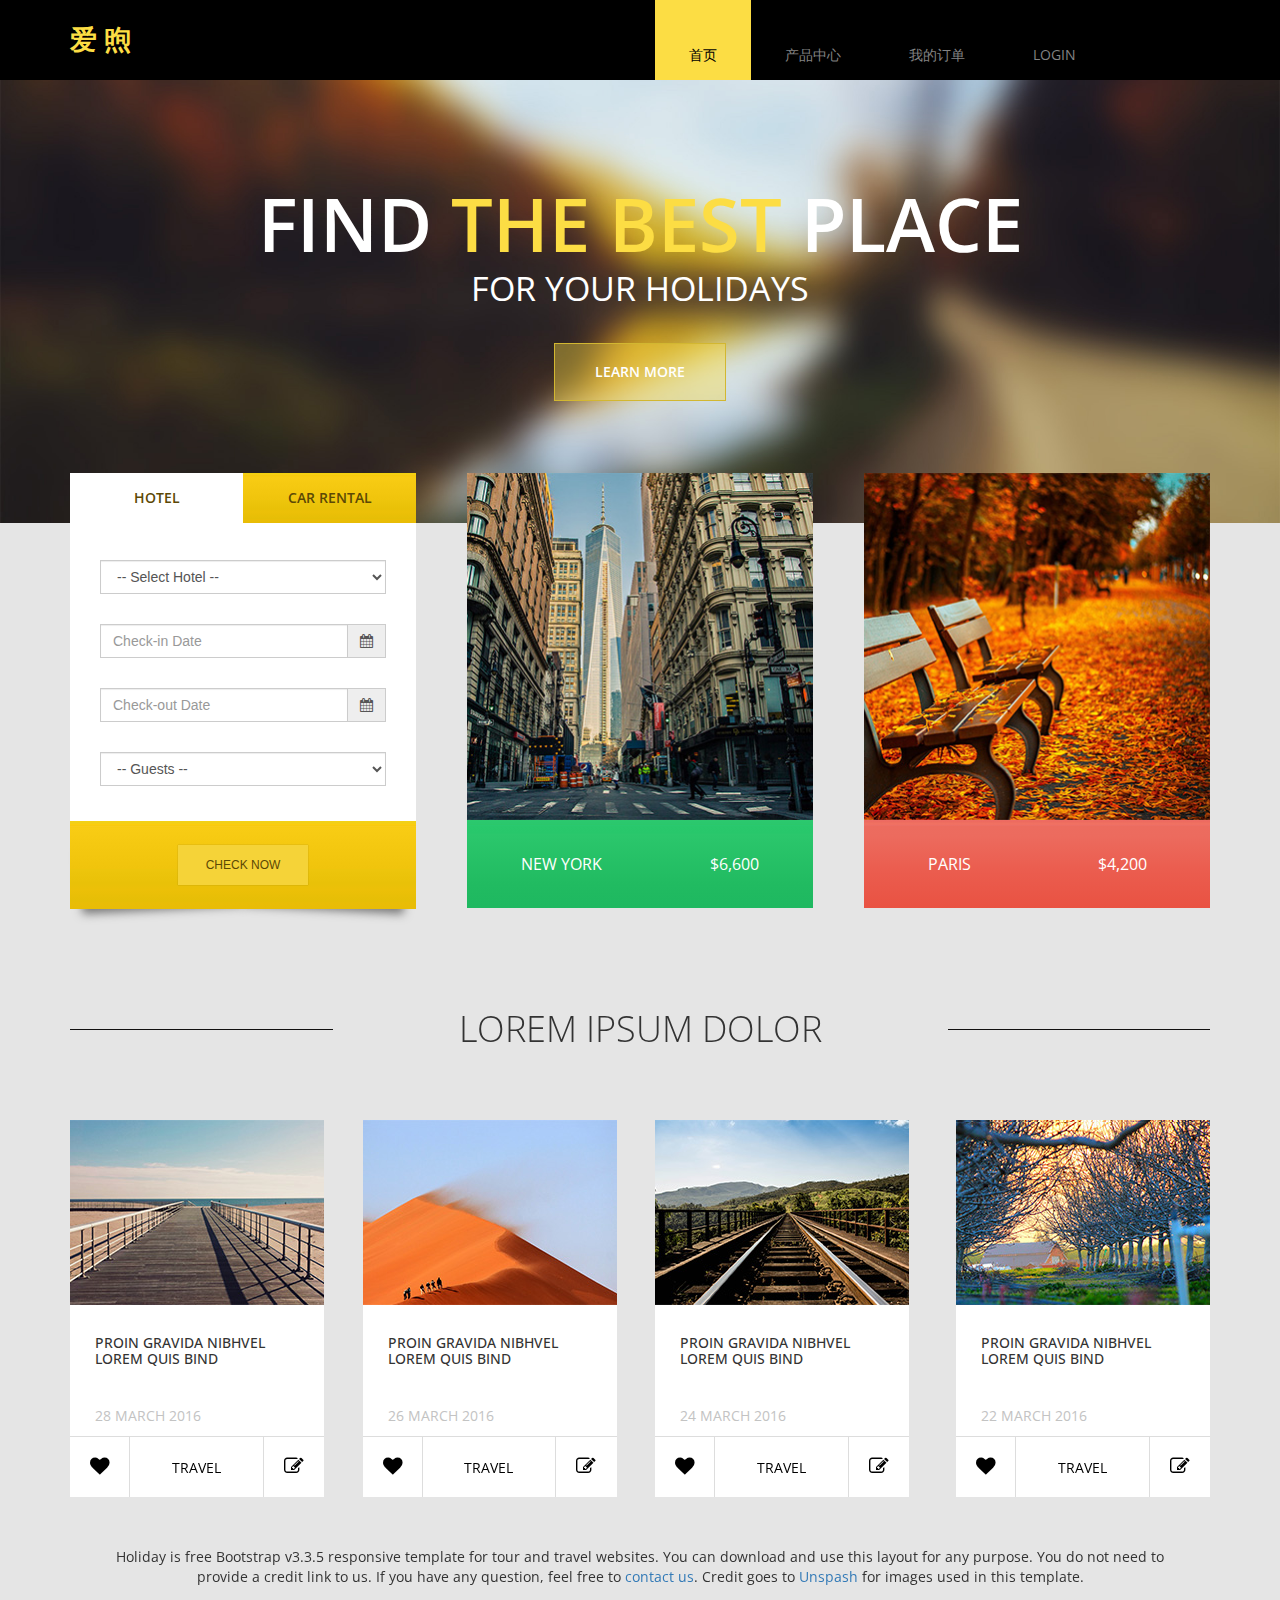
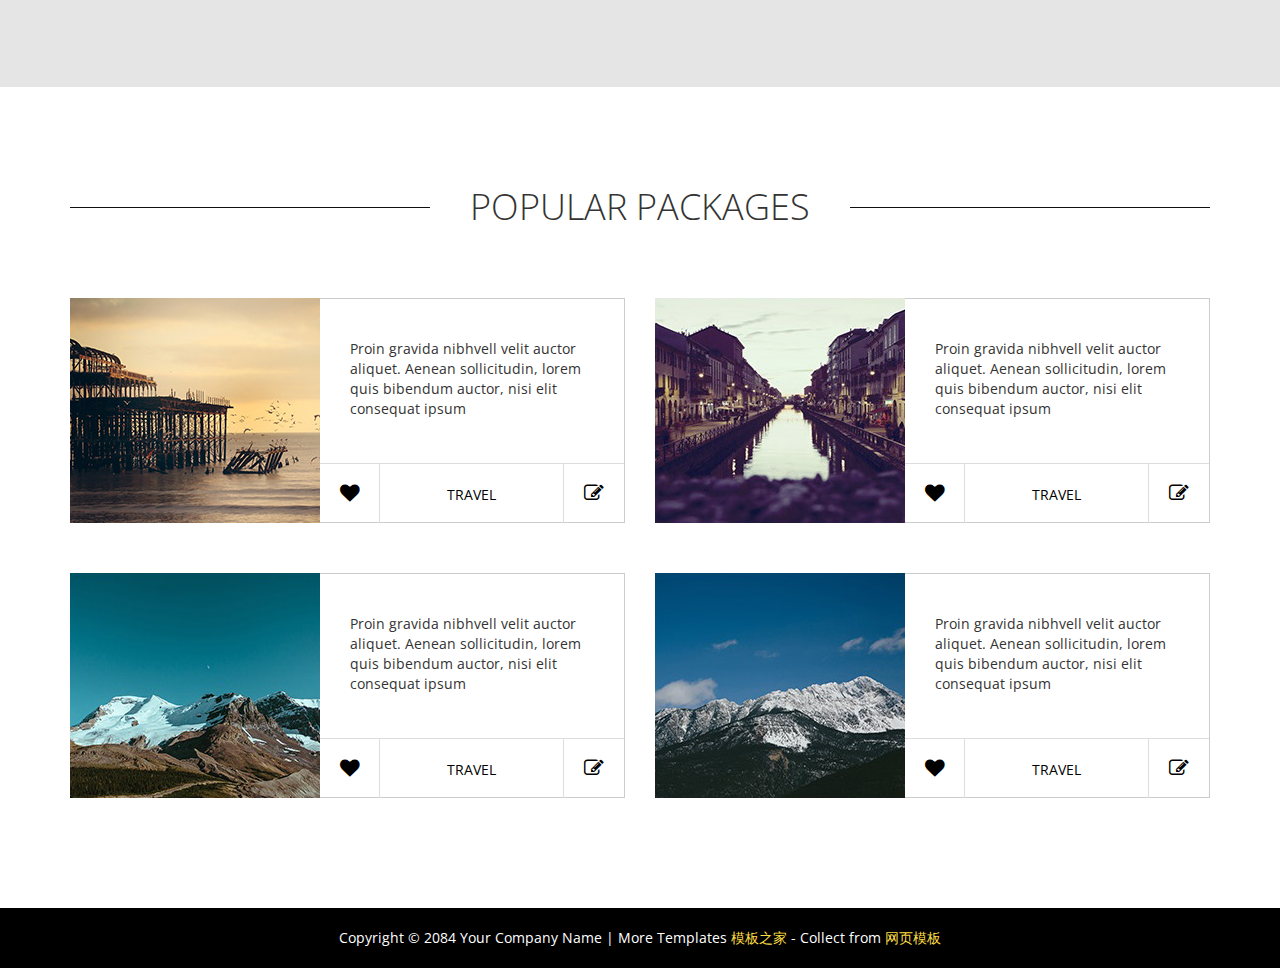
==== index.html @ 27cf856e "first blood" ====
<!DOCTYPE html>
<html lang="en">
<head>
  <meta charset="utf-8">
  <meta http-equiv="X-UA-Compatible" content="IE=edge">
  <meta name="viewport" content="width=device-width, initial-scale=1">
  <title>爱 煦 - 首页</title>

  <link href='http://fonts.useso.com/css?family=Open+Sans:400,300,400italic,600,700' rel='stylesheet' type='text/css'>
  <link href="css/font-awesome.min.css" rel="stylesheet">
  <link href="css/bootstrap.min.css" rel="stylesheet">
  <link href="css/bootstrap-datetimepicker.min.css" rel="stylesheet">  
  <link href="css/flexslider.css" rel="stylesheet">
  <link href="css/templatemo-style.css" rel="stylesheet">

  <!-- HTML5 shim and Respond.js for IE8 support of HTML5 elements and media queries -->
  <!-- WARNING: Respond.js doesn't work if you view the page via file:// -->
    <!--[if lt IE 9]>
    <script src="https://oss.maxcdn.com/html5shiv/3.7.2/html5shiv.min.js"></script>
    <script src="https://oss.maxcdn.com/respond/1.4.2/respond.min.js"></script>
    <![endif]-->

  </head>
  <body class="tm-gray-bg">
  	<!-- Header -->
  	<div class="tm-header">
  		<div class="container">
  			<div class="row">
  				<div class="col-lg-6 col-md-4 col-sm-3 tm-site-name-container">
  					<a href="#" class="tm-site-name">爱 煦</a>	
  				</div>
	  			<div class="col-lg-6 col-md-8 col-sm-9">
	  				<div class="mobile-menu-icon">
		              <i class="fa fa-bars"></i>
		            </div>
	  				<nav class="tm-nav">
						<ul>
							<li><a href="index.html" class="active">首页</a></li>
							<!-- <li><a href="about.html">About</a></li> -->
							<li><a href="tours.html">产品中心</a></li>
							<li><a href="contact.html">我的订单</a></li>
							<li><a href="about.html">Login</a></li>
						</ul>
					</nav>		
	  			</div>				
  			</div>
  		</div>	  	
  	</div>
	
	<!-- Banner -->
	<section class="tm-banner">
		<!-- Flexslider -->
		<div class="flexslider flexslider-banner">
		  <ul class="slides">
		    <li>
			    <div class="tm-banner-inner">
					<h1 class="tm-banner-title">Find <span class="tm-yellow-text">The Best</span> Place</h1>
					<p class="tm-banner-subtitle">For Your Holidays</p>
					<a href="#more" class="tm-banner-link">Learn More</a>	
				</div>
				<img src="img/banner-1.jpg" alt="Image" />	
		    </li>
		    <li>
			    <div class="tm-banner-inner">
					<h1 class="tm-banner-title">Lorem <span class="tm-yellow-text">Ipsum</span> Dolor</h1>
					<p class="tm-banner-subtitle">Wonderful Destinations</p>
					<a href="#more" class="tm-banner-link">Learn More</a>	
				</div>
		      <img src="img/banner-2.jpg" alt="Image" />
		    </li>
		    <li>
			    <div class="tm-banner-inner">
					<h1 class="tm-banner-title">Proin <span class="tm-yellow-text">Gravida</span> Nibhvell</h1>
					<p class="tm-banner-subtitle">Velit Auctor</p>
					<a href="#more" class="tm-banner-link">Learn More</a>	
				</div>
		      <img src="img/banner-3.jpg" alt="Image" />
		    </li>
		  </ul>
		</div>	
	</section>

	<!-- gray bg -->	
	<section class="container tm-home-section-1" id="more">
		<div class="row">
			<div class="col-lg-4 col-md-4 col-sm-6">
				<!-- Nav tabs -->
				<div class="tm-home-box-1">
					<ul class="nav nav-tabs tm-white-bg" role="tablist" id="hotelCarTabs">
					    <li role="presentation" class="active">
					    	<a href="#hotel" aria-controls="hotel" role="tab" data-toggle="tab">Hotel</a>
					    </li>
					    <li role="presentation">
					    	<a href="#car" aria-controls="car" role="tab" data-toggle="tab">Car Rental</a>
					    </li>
					</ul>

					<!-- Tab panes -->
					<div class="tab-content">
					    <div role="tabpanel" class="tab-pane fade in active tm-white-bg" id="hotel">
					    	<div class="tm-search-box effect2">
								<form action="#" method="post" class="hotel-search-form">
									<div class="tm-form-inner">
										<div class="form-group">
							            	 <select class="form-control">
							            	 	<option value="">-- Select Hotel -- </option>
							            	 	<option value="shangrila">Shangri-La</option>
												<option value="chatrium">Chatrium</option>
												<option value="fourseasons">Four Seasons</option>
												<option value="hilton">Hilton</option>
											</select> 
							          	</div>
							          	<div class="form-group">
							                <div class='input-group date' id='datetimepicker1'>
							                    <input type='text' class="form-control" placeholder="Check-in Date" />
							                    <span class="input-group-addon">
							                        <span class="fa fa-calendar"></span>
							                    </span>
							                </div>
							            </div>
							          	<div class="form-group">
							                <div class='input-group date' id='datetimepicker2'>
							                    <input type='text' class="form-control" placeholder="Check-out Date" />
							                    <span class="input-group-addon">
							                        <span class="fa fa-calendar"></span>
							                    </span>
							                </div>
							            </div>
							            <div class="form-group margin-bottom-0">
							                <select class="form-control">
							            	 	<option value="">-- Guests -- </option>
							            	 	<option value="1">1</option>
												<option value="2">2</option>
												<option value="3">3</option>
												<option value="4">4</option>
												<option value="5p">5+</option>
											</select> 
							            </div>
									</div>							
						            <div class="form-group tm-yellow-gradient-bg text-center">
						            	<button type="submit" name="submit" class="tm-yellow-btn">Check Now</button>
						            </div>  
								</form>
							</div>
					    </div>
					    <div role="tabpanel" class="tab-pane fade tm-white-bg" id="car">
							<div class="tm-search-box effect2">
								<form action="#" method="post" class="hotel-search-form">
									<div class="tm-form-inner">
										<div class="form-group">
							            	 <select class="form-control">
							            	 	<option value="">-- Select Model -- </option>
							            	 	<option value="shangrila">BMW</option>
												<option value="chatrium">Mercedes-Benz</option>
												<option value="fourseasons">Toyota</option>
												<option value="hilton">Honda</option>
											</select> 
							          	</div>
							          	<div class="form-group">
							                <div class='input-group date-time' id='datetimepicker3'>
							                    <input type='text' class="form-control" placeholder="Pickup Date" />
							                    <span class="input-group-addon">
							                        <span class="fa fa-calendar"></span>
							                    </span>
							                </div>
							            </div>
							          	<div class="form-group">
							                <div class='input-group date-time' id='datetimepicker4'>
							                    <input type='text' class="form-control" placeholder="Return Date" />
							                    <span class="input-group-addon">
							                        <span class="fa fa-calendar"></span>
							                    </span>
							                </div>
							            </div>
							            <div class="form-group">
							            	 <select class="form-control">
							            	 	<option value="">-- Options -- </option>
							            	 	<option value="">Child Seat</option>
												<option value="">GPS Navigator</option>
												<option value="">Insurance</option>
											</select> 
							          	</div>							           
									</div>							
						            <div class="form-group tm-yellow-gradient-bg text-center">
						            	<button type="submit" name="submit" class="tm-yellow-btn">Check Now</button>
						            </div>  
								</form>
							</div>
					    </div>				    
					</div>
				</div>								
			</div>

			<div class="col-lg-4 col-md-4 col-sm-6">
				<div class="tm-home-box-1 tm-home-box-1-2 tm-home-box-1-center">
					<img src="img/index-01.jpg" alt="image" class="img-responsive">
					<a href="#">
						<div class="tm-green-gradient-bg tm-city-price-container">
							<span>New York</span>
							<span>$6,600</span>
						</div>	
					</a>			
				</div>				
			</div>
			<div class="col-lg-4 col-md-4 col-sm-6">
				<div class="tm-home-box-1 tm-home-box-1-2 tm-home-box-1-right">
					<img src="img/index-02.jpg" alt="image" class="img-responsive">
					<a href="#">
						<div class="tm-red-gradient-bg tm-city-price-container">
							<span>Paris</span>
							<span>$4,200</span>
						</div>	
					</a>					
				</div>				
			</div>
		</div>
        <div class="copyrights">Collect from <a href="http://www.cssmoban.com/" >企业网站模板</a></div>
	
		<div class="section-margin-top">
			<div class="row">				
				<div class="tm-section-header">
					<div class="col-lg-3 col-md-3 col-sm-3"><hr></div>
					<div class="col-lg-6 col-md-6 col-sm-6"><h2 class="tm-section-title">Lorem Ipsum Dolor</h2></div>
					<div class="col-lg-3 col-md-3 col-sm-3"><hr></div>	
				</div>
			</div>
			<div class="row">
				<div class="col-lg-3 col-md-3 col-sm-6 col-xs-6 col-xxs-12">
					<div class="tm-home-box-2">						
						<img src="img/index-03.jpg" alt="image" class="img-responsive">
						<h3>Proin Gravida Nibhvel Lorem Quis Bind</h3>
						<p class="tm-date">28 March 2016</p>
						<div class="tm-home-box-2-container">
							<a href="#" class="tm-home-box-2-link"><i class="fa fa-heart tm-home-box-2-icon border-right"></i></a>
							<a href="#" class="tm-home-box-2-link"><span class="tm-home-box-2-description">Travel</span></a>
							<a href="#" class="tm-home-box-2-link"><i class="fa fa-edit tm-home-box-2-icon border-left"></i></a>
						</div>
					</div>
				</div>
				<div class="col-lg-3 col-md-3 col-sm-6 col-xs-6 col-xxs-12">
					<div class="tm-home-box-2">						
					    <img src="img/index-04.jpg" alt="image" class="img-responsive">
						<h3>Proin Gravida Nibhvel Lorem Quis Bind</h3>
						<p class="tm-date">26 March 2016</p>
						<div class="tm-home-box-2-container">
							<a href="#" class="tm-home-box-2-link"><i class="fa fa-heart tm-home-box-2-icon border-right"></i></a>
							<a href="#" class="tm-home-box-2-link"><span class="tm-home-box-2-description">Travel</span></a>
							<a href="#" class="tm-home-box-2-link"><i class="fa fa-edit tm-home-box-2-icon border-left"></i></a>
						</div>
					</div>
				</div>
				<div class="col-lg-3 col-md-3 col-sm-6 col-xs-6 col-xxs-12">
					<div class="tm-home-box-2">						
					    <img src="img/index-05.jpg" alt="image" class="img-responsive">
						<h3>Proin Gravida Nibhvel Lorem Quis Bind</h3>
						<p class="tm-date">24 March 2016</p>
						<div class="tm-home-box-2-container">
							<a href="#" class="tm-home-box-2-link"><i class="fa fa-heart tm-home-box-2-icon border-right"></i></a>
							<a href="#" class="tm-home-box-2-link"><span class="tm-home-box-2-description">Travel</span></a>
							<a href="#" class="tm-home-box-2-link"><i class="fa fa-edit tm-home-box-2-icon border-left"></i></a>
						</div>
					</div>
				</div>
				<div class="col-lg-3 col-md-3 col-sm-6 col-xs-6 col-xxs-12">
					<div class="tm-home-box-2 tm-home-box-2-right">						
					    <img src="img/index-06.jpg" alt="image" class="img-responsive">
						<h3>Proin Gravida Nibhvel Lorem Quis Bind</h3>
						<p class="tm-date">22 March 2016</p>
						<div class="tm-home-box-2-container">
							<a href="#" class="tm-home-box-2-link"><i class="fa fa-heart tm-home-box-2-icon border-right"></i></a>
							<a href="#" class="tm-home-box-2-link"><span class="tm-home-box-2-description">Travel</span></a>
							<a href="#" class="tm-home-box-2-link"><i class="fa fa-edit tm-home-box-2-icon border-left"></i></a>
						</div>
					</div>
				</div>
			</div>
			<div class="row">
				<div class="col-lg-12">
					<p class="home-description">Holiday is free Bootstrap v3.3.5 responsive template for tour and travel websites. You can download and use this layout for any purpose. You do not need to provide a credit link to us. If you have any question, feel free to <a href="http://www.facebook.com/templatemo" target="_parent">contact us</a>. Credit goes to <a rel="nofollow" href="http://unsplash.com" target="_parent">Unspash</a> for images used in this template.</p>					
				</div>
			</div>			
		</div>
	</section>		
	
	<!-- white bg -->
	<section class="tm-white-bg section-padding-bottom">
		<div class="container">
			<div class="row">
				<div class="tm-section-header section-margin-top">
					<div class="col-lg-4 col-md-3 col-sm-3"><hr></div>
					<div class="col-lg-4 col-md-6 col-sm-6"><h2 class="tm-section-title">Popular Packages</h2></div>
					<div class="col-lg-4 col-md-3 col-sm-3"><hr></div>	
				</div>
				<div class="col-lg-6">
					<div class="tm-home-box-3">
						<div class="tm-home-box-3-img-container">
							<img src="img/index-07.jpg" alt="image" class="img-responsive">	
						</div>						
						<div class="tm-home-box-3-info">
							<p class="tm-home-box-3-description">Proin gravida nibhvell velit auctor aliquet. Aenean sollicitudin, lorem quis bibendum auctor, nisi elit consequat ipsum</p>
					        <div class="tm-home-box-2-container">
							<a href="#" class="tm-home-box-2-link"><i class="fa fa-heart tm-home-box-2-icon border-right"></i></a>
							<a href="#" class="tm-home-box-2-link"><span class="tm-home-box-2-description box-3">Travel</span></a>
							<a href="#" class="tm-home-box-2-link"><i class="fa fa-edit tm-home-box-2-icon border-left"></i></a>
						</div>
						</div>						
					</div>					
			     </div>
			     <div class="col-lg-6">
			        <div class="tm-home-box-3">
						<div class="tm-home-box-3-img-container">
							<img src="img/index-08.jpg" alt="image" class="img-responsive">	
						</div>						
						<div class="tm-home-box-3-info">
							<p class="tm-home-box-3-description">Proin gravida nibhvell velit auctor aliquet. Aenean sollicitudin, lorem quis bibendum auctor, nisi elit consequat ipsum</p>
					        <div class="tm-home-box-2-container">
							<a href="#" class="tm-home-box-2-link"><i class="fa fa-heart tm-home-box-2-icon border-right"></i></a>
							<a href="#" class="tm-home-box-2-link"><span class="tm-home-box-2-description box-3">Travel</span></a>
							<a href="#" class="tm-home-box-2-link"><i class="fa fa-edit tm-home-box-2-icon border-left"></i></a>
						</div>
						</div>						
					</div>
				</div>
				<div class="col-lg-6">
				    <div class="tm-home-box-3">
						<div class="tm-home-box-3-img-container">
							<img src="img/index-09.jpg" alt="image" class="img-responsive">	
						</div>						
						<div class="tm-home-box-3-info">
							<p class="tm-home-box-3-description">Proin gravida nibhvell velit auctor aliquet. Aenean sollicitudin, lorem quis bibendum auctor, nisi elit consequat ipsum</p>
					        <div class="tm-home-box-2-container">
							<a href="#" class="tm-home-box-2-link"><i class="fa fa-heart tm-home-box-2-icon border-right"></i></a>
							<a href="#" class="tm-home-box-2-link"><span class="tm-home-box-2-description box-3">Travel</span></a>
							<a href="#" class="tm-home-box-2-link"><i class="fa fa-edit tm-home-box-2-icon border-left"></i></a>
						</div>
						</div>						
					</div>
			    </div>
			    <div class="col-lg-6">
			        <div class="tm-home-box-3">
						<div class="tm-home-box-3-img-container">
							<img src="img/index-10.jpg" alt="image" class="img-responsive">	
						</div>						
						<div class="tm-home-box-3-info">
							<p class="tm-home-box-3-description">Proin gravida nibhvell velit auctor aliquet. Aenean sollicitudin, lorem quis bibendum auctor, nisi elit consequat ipsum</p>
					        <div class="tm-home-box-2-container">
							<a href="#" class="tm-home-box-2-link"><i class="fa fa-heart tm-home-box-2-icon border-right"></i></a>
							<a href="#" class="tm-home-box-2-link"><span class="tm-home-box-2-description box-3">Travel</span></a>
							<a href="#" class="tm-home-box-2-link"><i class="fa fa-edit tm-home-box-2-icon border-left"></i></a>
						</div>
						</div>						
					</div>
			   	</div>
			</div>		
		</div>
	</section>
	<footer class="tm-black-bg">
		<div class="container">
			<div class="row">
				<p class="tm-copyright-text">Copyright &copy; 2084 Your Company Name 
                
                | More Templates <a href="http://www.cssmoban.com/" target="_blank" title="模板之家">模板之家</a> - Collect from <a href="http://www.cssmoban.com/" title="网页模板" target="_blank">网页模板</a></p>
			</div>
		</div>		
	</footer>
	<script type="text/javascript" src="js/jquery-1.11.2.min.js"></script>      		<!-- jQuery -->
  	<script type="text/javascript" src="js/moment.js"></script>							<!-- moment.js -->
	<script type="text/javascript" src="js/bootstrap.min.js"></script>					<!-- bootstrap js -->
	<script type="text/javascript" src="js/bootstrap-datetimepicker.min.js"></script>	<!-- bootstrap date time picker js, http://eonasdan.github.io/bootstrap-datetimepicker/ -->
	<script type="text/javascript" src="js/jquery.flexslider-min.js"></script>
<!--
	<script src="js/froogaloop.js"></script>
	<script src="js/jquery.fitvid.js"></script>
-->
   	<script type="text/javascript" src="js/templatemo-script.js"></script>      		<!-- Templatemo Script -->
	<script>
		// HTML document is loaded. DOM is ready.
		$(function() {

			$('#hotelCarTabs a').click(function (e) {
			  e.preventDefault()
			  $(this).tab('show')
			})

        	$('.date').datetimepicker({
            	format: 'MM/DD/YYYY'
            });
            $('.date-time').datetimepicker();

			// https://css-tricks.com/snippets/jquery/smooth-scrolling/
		  	$('a[href*=#]:not([href=#])').click(function() {
			    if (location.pathname.replace(/^\//,'') == this.pathname.replace(/^\//,'') && location.hostname == this.hostname) {
			      var target = $(this.hash);
			      target = target.length ? target : $('[name=' + this.hash.slice(1) +']');
			      if (target.length) {
			        $('html,body').animate({
			          scrollTop: target.offset().top
			        }, 1000);
			        return false;
			      }
			    }
		  	});
		});
		
		// Load Flexslider when everything is loaded.
		$(window).load(function() {	  		
			// Vimeo API nonsense

/*
			  var player = document.getElementById('player_1');
			  $f(player).addEvent('ready', ready);
			 
			  function addEvent(element, eventName, callback) {
			    if (element.addEventListener) {
			      element.addEventListener(eventName, callback, false)
			    } else {
			      element.attachEvent(eventName, callback, false);
			    }
			  }
			 
			  function ready(player_id) {
			    var froogaloop = $f(player_id);
			    froogaloop.addEvent('play', function(data) {
			      $('.flexslider').flexslider("pause");
			    });
			    froogaloop.addEvent('pause', function(data) {
			      $('.flexslider').flexslider("play");
			    });
			  }
*/

			 
			 
			  // Call fitVid before FlexSlider initializes, so the proper initial height can be retrieved.
/*

			  $(".flexslider")
			    .fitVids()
			    .flexslider({
			      animation: "slide",
			      useCSS: false,
			      animationLoop: false,
			      smoothHeight: true,
			      controlNav: false,
			      before: function(slider){
			        $f(player).api('pause');
			      }
			  });
*/


			  

//	For images only
		    $('.flexslider').flexslider({
			    controlNav: false
		    });


	  	});
	</script>
 </body>
 </html>
---- css/templatemo-style.css ----
/* CSS Resets */ 
ul,p {
	margin: 0; 
	padding: 0;
}
h1,h2,h3 {
	margin: 0;
	padding: 0;
}
h1,h2,h3,a,p { font-family: 'Open Sans', sans-serif; }
a:hover,
a:focus {
	text-decoration: none;
}

/* Header & Nav */
body { overflow-x: hidden; }
.tm-header {
	background: #000000;
	height: 80px;
	position: relative;
	z-index: 100;
}
.tm-site-name-container { padding-top: 20px; }
.tm-site-name {
	color: #FCDD44;
	font-size: 27px;
	font-weight: 600;
	text-transform: uppercase;
}
.tm-site-name:hover,
.tm-site-name:focus {
	color: #FF720B;
}
.mobile-menu-icon { display: none; }
.tm-nav {
	display: block;
	overflow: hidden;
}
.tm-nav li {
	list-style: none;
	float: left;
}
.tm-nav li a {
	color: #838383;
	display: block;
	padding: 45px 34px 15px 34px;
	text-transform: uppercase;
	transition: all 0.3s ease;
}
.tm-nav li a.active,
.tm-nav li a:focus,
.tm-nav li a:hover {
	background: #FCDD44;
	color: #000;
}

/* Banner */
.tm-banner-inner {
    height: auto;
    margin: auto;
    position: absolute;
    top: -20px;
    left: 0px;
    bottom: 0px;
    right: 0px;
    display: -webkit-flex;
    display: -ms-flexbox;
    display: flex;
    -webkit-flex-direction: column;
        -ms-flex-direction: column;
            flex-direction: column;
    -webkit-align-items: center;
        -ms-flex-align: center;
            align-items: center;
    -webkit-justify-content: center;
        -ms-flex-pack: center;
            justify-content: center;
}
.tm-banner-title,
.tm-banner-subtitle,
.tm-banner-link {
	text-transform: uppercase;
}
.tm-banner-title,
.tm-banner-subtitle {
	color: white;
}
.tm-banner-title {	
	font-size: 74px;
	font-weight: 600;
}
.tm-banner-subtitle { font-size: 34px; }
.tm-yellow-text { color: #FCDD44; }
.tm-banner-link {
	background: rgba(252, 221, 68, 0.39) none repeat scroll 0% 0%;
	border: 1px solid #D2B731;
	color: #FFF;
	font-weight: 600;
	display: inline-block;
	padding: 18px 40px;
	margin-top: 30px;
	transition: all 0.3s ease;
}
.tm-banner-link:hover,
.tm-banner-link:focus {
	background: rgba(252, 221, 68, 1);
	color: #000;
}
.flexslider.flexslider-banner {
	max-width: 100%;
	height: 100%;
	z-index: 0;
}
.flexslider.flexslider-banner .slides > li {
	text-align: center;
}
.flexslider.flexslider-banner .flex-direction-nav a:before {
	color: #FCDD44;
}
.flex-direction-nav a {
	height: 50px;
}


.copyrights{
	text-indent:-9999px;
	height:0;
	line-height:0;
	font-size:0;
	overflow:hidden;
}

/* Section 1, index.html */
.tm-gray-bg { background-color: #E5E5E5; }
.tm-home-section-1 {
	position: relative;
	top: -50px;
}
.form-control {	border-radius: 0; }
.form-control:focus {
	border-color: #FCDD44;
	box-shadow: 0px 1px 1px rgba(0, 0, 0, 0.075) inset, 0px 0px 8px rgba(252, 221, 68, 0.6);
}
.tm-yellow-gradient-bg {
	/* Permalink - use to edit and share this gradient: http://colorzilla.com/gradient-editor/#f5d11d+0,f3d10e+1,efcf1c+2,fccd0d+4,f7ca0d+5,f9cb1e+6,f7cb10+7,f8cc14+8,f0c40c+54,edc50c+55,e9c108+71,ecc008+78,e6be06+91,e9bd06+93,e8bc06+100 */
	background: #f5d11d; /* Old browsers */ /* FF3.6+ */ /* Chrome,Safari4+ */ /* Chrome10+,Safari5.1+ */ /* Opera 11.10+ */ /* IE10+ */
	background: linear-gradient(to bottom,  #f5d11d 0%,#f3d10e 1%,#efcf1c 2%,#fccd0d 4%,#f7ca0d 5%,#f9cb1e 6%,#f7cb10 7%,#f8cc14 8%,#f0c40c 54%,#edc50c 55%,#e9c108 71%,#ecc008 78%,#e6be06 91%,#e9bd06 93%,#e8bc06 100%); /* W3C */
	filter: progid:DXImageTransform.Microsoft.gradient( startColorstr='#f5d11d', endColorstr='#e8bc06',GradientType=0 ); /* IE6-9 */
}
.tm-green-gradient-bg {
	/* Permalink - use to edit and share this gradient: http://colorzilla.com/gradient-editor/#2ec66b+0,2dc970+1,2ac96c+2,2bc76e+4,2bc869+5,2ac871+6,29c86c+7,28c76b+15,2bc76c+16,21bb61+73,1eb860+100 */
	background: #2ec66b; /* Old browsers */ /* FF3.6+ */ /* Chrome,Safari4+ */ /* Chrome10+,Safari5.1+ */ /* Opera 11.10+ */ /* IE10+ */
	background: linear-gradient(to bottom,  #2ec66b 0%,#2dc970 1%,#2ac96c 2%,#2bc76e 4%,#2bc869 5%,#2ac871 6%,#29c86c 7%,#28c76b 15%,#2bc76c 16%,#21bb61 73%,#1eb860 100%); /* W3C */
	filter: progid:DXImageTransform.Microsoft.gradient( startColorstr='#2ec66b', endColorstr='#1eb860',GradientType=0 ); /* IE6-9 */
}
.tm-red-gradient-bg {
	/* Permalink - use to edit and share this gradient: http://colorzilla.com/gradient-editor/#e97262+0,ef6865+1,ed6c5f+2,f07162+4,f17062+5,eb6f67+6,ec6c5f+7,ec6b5e+18,eb5d4f+56,e95242+100 */
	background: #e97262; /* Old browsers */ /* FF3.6+ */ /* Chrome,Safari4+ */ /* Chrome10+,Safari5.1+ */ /* Opera 11.10+ */ /* IE10+ */
	background: linear-gradient(to bottom,  #e97262 0%,#ef6865 1%,#ed6c5f 2%,#f07162 4%,#f17062 5%,#eb6f67 6%,#ec6c5f 7%,#ec6b5e 18%,#eb5d4f 56%,#e95242 100%); /* W3C */
	filter: progid:DXImageTransform.Microsoft.gradient( startColorstr='#e97262', endColorstr='#e95242',GradientType=0 ); /* IE6-9 */
}
.tm-yellow-gradient-bg,
.tm-green-gradient-bg,
.tm-red-gradient-bg {
	display: -webkit-flex;
	display: -ms-flexbox;
	display: flex;
	-webkit-align-items: center;
	    -ms-flex-align: center;
	        align-items: center;
	height: 88px;
}
.tm-city-price-container {
	padding: 30px 0;
	font-size: 16px;
	color: white;
	text-transform: uppercase;
	-webkit-justify-content: space-around;
	    -ms-flex-pack: distribute;
	        justify-content: space-around;
}
.tm-city-price-container:hover { font-weight: 600; }
.tm-yellow-btn {
	width: 130px;
	height: 40px;
	background-color: #F5D338;
	border: medium none;
	color: #5C4905;
	font-size: 12px;
	margin: 24px auto;
	text-transform: uppercase;
	box-shadow: 0px 0px 1px 0px rgba(0, 0, 0, 0.3);
}
.tm-yellow-btn:hover,
.tm-yellow-btn:focus {
	background-color: #F9E58B;
}
.tm-yellow-table-btn {
	width: 70px;
	height: 40px;
	background-color: #F5D338;
	border: medium none;
	color: #5C4905;
	font-size: 12px;
	margin: 24px auto;
	text-transform: uppercase;
	box-shadow: 0px 0px 1px 0px rgba(0, 0, 0, 0.3);
}
.tm-yellow-table-btn:hover,
.tm-yellow-table-btn:focus {
	background-color: #F9E58B;
}
.tm-form-inner { padding: 35px 30px 5px; }

/*http://cssdeck.com/labs/different-css3-box-shadows-effects*/
/*==================================================
 * Effect 2
 * ===============================================*/
.effect2
{
  position: relative;
}
.effect2:before, .effect2:after
{
  z-index: -1;
  position: absolute;
  content: "";
  bottom: 15px;
  left: 10px;
  width: 50%;
  top: 80%;
  max-width:160px;
  background: #777;
  box-shadow: 0 15px 10px #777;
  -webkit-transform: rotate(-3deg);
  transform: rotate(-3deg);
}
.effect2:after
{
  -webkit-transform: rotate(3deg);
  transform: rotate(3deg);
  right: 10px;
  left: auto;
}
.tm-white-bg {
	background-color: #fff;
}
.tm-home-box-1 {
	width: 346px;
	height: 436px;
}
.tm-home-box-1-center {
	margin: 0 auto;
}
.tm-home-box-1-right,
.tm-home-box-2-right {
	margin-left: auto;
}
.input-group-addon { border-radius: 0; }
#hotelCarTabs {
	border-bottom: none;
	height: 52px;
}
#hotelCarTabs li {
	width: 50%;
	height: 100%;
}
#hotelCarTabs > li > a {
	margin-right: 0;
	padding-top: 15px;
	padding-bottom: 15px;
	text-align: center;
	text-transform: uppercase;
	background: transparent linear-gradient(to bottom, #F5D11D 0%, #F3D10E 1%, #EFCF1C 2%, #FCCD0D 4%, #F7CA0D 5%, #F9CB1E 6%, #F7CB10 7%, #F8CC14 8%, #F0C40C 54%, #EDC50C 55%, #E9C108 71%, #ECC008 78%, #E6BE06 91%, #E9BD06 93%, #E8BC06 100%) repeat scroll 0% 0%;
	border: none;
	border-radius: 0;
	color: #5C4905;
	font-weight: 600;
}
#hotelCarTabs > li > a:hover,
#hotelCarTabs > li > a:focus {
	border: none;
	background: #F9E58B;
}
#hotelCarTabs > li.active > a, 
#hotelCarTabs > li.active > a:focus, 
#hotelCarTabs > li.active > a:hover
{
	background: transparent;
	border: none;	
}
/* Footer */
.tm-black-bg { background-color: #000; }
.tm-copyright-text {
	color: white;
	text-align: center;
	padding-top: 20px;
	padding-bottom: 20px;
}
.tm-copyright-text a {
	color: #FCDD44;
}

.tm-copyright-text a:hover {
	color: white;
}

.hotel-search-form .form-group { margin-bottom: 30px; }

/*Section 2, index.html */
.section-margin-top { margin-top: 100px; }
hr { border-top: 1px solid #111010; }
.tm-section-header {
	margin-bottom: 70px;
	overflow: hidden;
}
.tm-section-title {
	text-align: center;
	text-transform: uppercase;
	font-size: 36px;
	font-weight: 300;
}
.tm-home-box-2 {
	background-color: white;
	max-width: 254px;
}
.tm-home-box-2 h3 {
	font-size: 14px;
	padding: 30px 25px;
	text-transform: uppercase;
}
.tm-date {
	color: #c3c3c3;
	padding: 10px 25px;
	text-transform: uppercase;
}
.tm-home-box-2-container {
	border-top: 1px solid #DDD;
	overflow: hidden;
}
.tm-home-box-2-link {
	display: inline-block;
	height: 100%;
	color: black;	
	transition: all 0.3s ease;
	text-align: center;
}
.tm-home-box-2-link:hover,
.tm-home-box-2-link:focus {
	color: #FCDD44;
}
.border-left { border-left: 1px solid #DDD; }
.border-right {	border-right: 1px solid #DDD; }
.tm-home-box-2-icon {
	padding: 20px;
	width: 60px;
	height: 60px;
	font-size: 1.4em;
}
.tm-home-box-2-description {
	display: inline-block;
	text-align: center;
	text-transform: uppercase;
	width: 125px;
	padding-bottom: 18px;
}
.tm-home-box-2-description.box-3 { width: 175px; }
.home-description {
	margin: 50px auto;
	padding: 0 30px;
	text-align: center;
}

.tm-home-box-3 {
	margin-bottom: 50px;
	max-width: 555px;
	overflow: hidden;
}
.tm-home-box-3-img-container { float: left; }
.tm-home-box-3-info {
    height: 225px;
    max-width: 305px;
    float: right;
    border: 1px solid #CCC;
	border-left: none;
}
.tm-home-box-3-description { padding: 40px 30px 44px; }
.section-padding-bottom { padding-bottom: 60px; }

/* Tours */
.tm-tours-box-1 {
	width: 100%;
	max-width: 532px;
	margin-bottom: 50px;
}
.tm-tours-box-1-info {
	background: white;
	padding: 40px;
	overflow: hidden;
}
.tm-tours-box-1-info-left,
.tm-tours-box-1-info-right {
	float: left;
	width: 50%;
}
.tm-tours-box-1-info-left {
	border-right: 1px solid #B1B1B1;
	padding-right: 30px;
}
.tm-tours-box-1-info-right { padding-left: 30px; }
.margin-bottom-20 { margin-bottom: 20px; }
.margin-bottom-30 { margin-bottom: 30px; }
.gray-text { color: #B1B1B1; }
.tours-1-description { line-height: 1.8; }
.tm-tours-box-1-link { overflow: hidden }
.tm-tours-box-1-link-left { 
	background-color: #1CA7C8;
	padding: 20px 30px;
	float: left;
	width: 75%;
	text-transform: uppercase;
}
.tm-tours-box-1-link-right {
	float: left;
	background-color: #1687A6;
	font-weight: 600;
	font-size: 18px;
	display: block;
	padding: 17px 30px;
	width: 25%;
	transition: all 0.3s;
	text-align: center;
}
.tm-tours-box-1-link-right:hover,
.tm-tours-box-1-link-right:focus {
	color: white;
	background-color: #1D98B9;
}
.tm-tours-box-1-link-left,
.tm-tours-box-1-link-right {
	color: white;
	height: 60px;
}
.tm-tours-box-2 {
	max-width: 254px;
	width: 100%;
}
.tm-tours-box-2-info h3 {
	font-size: 14px;
	text-transform: uppercase;
	padding-bottom: 20px;
	border-bottom: 1px solid #b1b1b1;
}
.tm-tours-box-2-info {
    padding: 20px;
    border-left: 1px solid #E4E4E4;
    border-right: 1px solid #E4E4E4;
}
.tm-tours-box-2-link {
	display: block;
	padding-top: 20px;
	padding-bottom: 20px;
	text-align: center;
	background-color: #8C8C8C;
	color: white;
	text-transform: uppercase;
	transition: all 0.3s ease;
}
.tm-tours-box-2-link:hover,
.tm-tours-box-2-link:focus {
	color: white;
	background-color: #E8BA0F;
}

.margin-bottom-15 { margin-bottom: 15px; }
.margin-bottom-5 { margin-bottom: 5px; }

/* About */
.about-section { margin-top: 150px; }
.tm-about-box-1 {
	background-color: white;
	width: 255px;
	height: 380px;
	padding: 30px;
	text-align: center;
}
.tm-about-box-1-img {
	display: block;
	margin: 0 auto 30px;
	border-radius: 50%;
	border: 5px solid #d4d4d4;
	transition: all 0.3s ease;
}
.tm-about-box-1-img:hover,
.tm-about-box-1-img:focus {
	border: 5px solid #E8BA0F;	
}
.tm-about-box-1-title {
	font-size: 17px;
	font-style: italic;
	text-transform: uppercase;
	margin-bottom: 15px;
}
.tm-about-box-1-title span {
	font-size: 14px;
	font-style: normal;
	text-transform: none;
}
.tm-social-icon {
	color: #B1B1B1;
	font-size: 18px;
	padding: 0 10px;
}
.tm-social-icon:hover {	color: #E8BA0F; }
.tm-testimonials-box {
	width: 272px;
	height: 530px;
	background-color: #E8BA0F;
	float: left;
}
.tm-testimonials-title {
	background-color: rgb(96, 104, 116);
	color: white;
	padding: 20px;
	text-align: center;
	text-transform: uppercase;
	font-weight: 300;
}
.tm-testimonials-content {
	padding: 30px;
	text-align: center;
	font-style: italic;
}
.tm-testimonial {
	padding-top: 20px;
	padding-bottom: 15px;
}
.tm-what-we-do-right {
	float: right;
	margin-left: 30px;
	max-width: 820px;
	width: 100%;
}
.tm-about-box-2 { overflow: hidden; }
.tm-about-box-2-img,
.tm-about-box-2-text {
	float: left;
}
.tm-about-box-2-text {
	margin-left: 40px;
	max-width: 440px;
	width: 100%;
}
.tm-about-box-2-title {
	text-transform: uppercase;
	text-align: left;
	margin-bottom: 30px;
}
.tm-about-box-2-description {
	text-align: left;
	margin-bottom: 20px;
}
.tm-about-box-2-footer {
	border-top: 1px solid #ddd;
	border-bottom: 1px solid #ddd;
	text-align: right;
	text-transform: uppercase;
	padding-top: 10px;
	padding-bottom: 10px;
}

/* Flexslider */
.flex-caption,
.flexslider.flexslider .slides img {
	float: left;
}
.flex-caption {
  width: 572px;
  padding: 40px;
  left: 0;
  bottom: 0;
  font-size: 14px;
  line-height: 18px;
}
.flexslider.flexslider-banner .slides img { 
	display: block;
	width: 100%; 
}
.flexslider {
	border: none;
	border-radius: 0;
	margin: 0 auto;	
	width: 100%;
}
.flexslider.flexslider-about {
	max-width: 1100px;
}
.flexslider.flexslider-about img {
	max-width: 528px;
}
.slider-title {
	font-style: italic;
	font-weight: 600;
	margin-bottom: 25px;
	text-transform: uppercase;
}
.slider-subtitle {
	font-size: 18px;
	margin-bottom: 30px;
	text-align: left;
}
.slider-description {
	color: #B1B1B1;
	line-height: 1.6;
	margin-bottom: 40px;
	text-align: justify;
}
.slider-social { text-align: right; }

/* Contact */
.tm-contact-box-1 {
	background-color: #F4F4F4;
	padding: 40px;
}
.contact-image { 
	float: left; 
	widthh: 100%;
	max-width: 494px;
}
.contact-text {
	float: left;
	margin-left: 40px;
	max-width: 550px;
	width: 100%;
}
.effect2-contact::before, 
.effect2-contact::after {
	max-width: 550px;
}
#google-map {
	height: 335px;
	width: 100%;
}
.tm-submit-btn {
	background: #f5d11d; /* Old browsers */ /* FF3.6+ */ /* Chrome,Safari4+ */ /* Chrome10+,Safari5.1+ */ /* Opera 11.10+ */ /* IE10+ */
	background: linear-gradient(to bottom,  #f5d11d 0%,#f3d10e 1%,#efcf1c 2%,#fccd0d 4%,#f7ca0d 5%,#f9cb1e 6%,#f7cb10 7%,#f8cc14 8%,#f0c40c 54%,#edc50c 55%,#e9c108 71%,#ecc008 78%,#e6be06 91%,#e9bd06 93%,#e8bc06 100%); /* W3C */
	filter: progid:DXImageTransform.Microsoft.gradient( startColorstr='#f5d11d', endColorstr='#e8bc06',GradientType=0 ); /* IE6-9 */
	width: 100%;
	border: none;
	height: 40px;
	text-transform: uppercase;
	font-style: italic;
	font-size: 12px;
	font-weight: 600;
}
.tm-submit-btn:hover { background: #f5d11d; }
.contact-social { margin-top: 20px; }
.contact-social .fa { color: white; }
.tm-social-facebook { background-color: #4A7DBB; }
.tm-social-dribbble { background-color: #E4588E; }
.tm-social-twitter { background-color: #77D1EE; }
.tm-social-instagram { background-color: #527AA1; }
.tm-social-google-plus { background-color: #CE5754; }
.contact-social .tm-social-icon {
    padding: 5px 0;
    width: 35px;
    height: 35px;
    display: inline-block;
    text-align: center;
    margin-right: 10px;
}
.contact-social .tm-social-icon:last-child { margin-right: 0; }

@media screen and (max-width: 1199px) {
	.tm-banner-title { font-size: 50px; }
	.tm-banner-subtitle { font-size: 30px; }
	.tm-home-section-1 { top: -20px; }
	.tm-home-box-1 {
		width: 300px;
		height: 388px;
	}
	.hotel-search-form .form-group { margin-bottom: 18px; }
	.tm-home-box-2-description { padding-bottom: 15px; }
	.tm-home-box-3 {
		margin-left: auto;
		margin-right: auto;
	}
	.tm-home-box-2-description.box-3 { width: 185px; }
	.tm-about-box-1 {
		width: 215px;
		padding: 24px 15px;
	}
	.tm-testimonials-box { width: 220px; }
	.tm-testimonials-content { padding: 20px; }
	.tm-what-we-do-right { max-width: 685px; }
	.tm-about-box-2-img {
		max-width: 280px;
		height: auto;
	}
	.tm-about-box-2-text { max-width: 360px; }
	.flex-caption {	
		padding: 25px; 
		max-width: 500px;
	}
	.flexslider.flexslider-about .slides img {
		max-width: 450px;
	}
	.slider-title {
		margin-bottom: 15px; 
	}
	.slider-subtitle { 
		margin-bottom: 20px;	
	}
	.slider-description {
		margin-bottom: 20px;
		line-height: 1.3;
	}
	.tm-contact-box-1 {	padding: 30px; }
	.contact-image { max-width: 450px; }
	.contact-text {	max-width: 400px; }
	.flexslider.flexslider-about .slides img { width: 450px;	}	
}

@media screen and (max-width: 1199px) and (min-width: 992px) {
	.tm-home-box-2-description { width: 94px; }
	.tm-home-box-2-icon {
		padding: 18px;
		width: 55px;
		height: 55px;
	}
	.tm-home-box-3-description { padding-bottom: 47px; }
}

@media screen and (max-width: 991px) {
	.tm-home-box-1 {
		margin-bottom: 50px;
		width: 346px;
		height: 436px;
	}
	.tm-home-box-2 { margin: 0 auto 30px; }
	.tm-home-box-2-description {
		width: 125px;
		vertical-align: top;
	}
	.tm-home-box-2-description.box-3 { width: 175px; }
	.hotel-search-form .form-group { margin-bottom: 30px; }
	.home-description {	margin: 40px auto 40px;	}
	.tm-tours-box-1-link-left {	width: 65%;	}
	.tm-tours-box-1-link-right { width: 35%; }
	.tm-tours-box-2 { margin: 0 auto 30px; }
	.tm-about-box-1 {
		margin: 0 auto 30px;
		width: 100%;
	}
	.tm-what-we-do-right {
		float: none;
		margin-left: 0;
		max-width: 100%;
	}
	.tm-about-box-2-img { max-width: 100%; }
	.tm-about-box-2-text { max-width: 340px; }
	.tm-testimonials-box {
	    max-width: 340px;
	    width: 100%;
	    margin: 30px auto 0;
	    float: none;
	    height: auto;
	}
	.flexslider.flexslider-about,
	.flexslider.flexslider-about .slides img, 
	.flex-caption {
		max-width: 528px;
		width: 100%;
	}
	.flexslider .slides img, 
	.flex-caption {
		width: 100%;
	}
	.contact-text {
		margin-left: 0;
		margin-top: 50px;
		max-width: 100%;
	}
	.tm-contact-form-input { margin-top: 50px; }
}

@media screen and (max-width: 767px) {
	
	/* http://www.impressivewebs.com/animate-display-block-none/
	 * Comment by Jon Christensen
	 */
	.tm-nav.show {
		opacity: 1;
		height: auto;
		transition: opacity 1s, height 0;
	}
	.tm-nav {
	    opacity: 0;
		transition: opacity 1s, height 0 1s;
		height: 0;
	    position: fixed;
	    z-index: 1000;
	    top: 69px;
	    right: 15px;
	    background: rgba(15,15,15,0.7);
	    transition: all 0.3s ease;
	}
	.tm-nav li { float: none; }
	.tm-nav li a {
		color: white;
	    display: block;
	    padding: 20px 30px 20px;
	}
	.mobile-menu-icon {
	    display: block;
	    cursor: pointer;
	    color: #FCDD44;
	    font-size: 30px;
	    position: fixed;
	    top: 15px;
	    right: 15px;
	    background-color: rgba(15, 15, 15, 0.7);
	    padding: 6px 15px;
	    z-index: 1000;
	}
	.- { height: 400px;	}
	.tm-banner-title { font-size: 40px;	}
	.tm-banner-subtitle { font-size: 24px; }
	.tm-banner-inner { top: 0; }
	.tm-banner-link {
		padding: 12px 30px;
		margin-top: 10px;
	}
/* 	.tm-banner, .flexslider.flexslider-banner .slides img { height: 500px; } */
	.tm-home-box-1 {
		margin-left: auto;
		margin-right: auto;
		max-width: 100%;
	}
	.tm-home-box-1-2 { height: auto; }
	.tm-tours-box-1 {
		margin-left: auto;
		margin-right: auto;
	}
	.tm-what-we-do-right { text-align: center; }
	.section-margin-top.about-section {	margin-top: 120px; }
	.tm-section-header { margin-bottom: 40px; }
	.tm-about-box-1 {
		width: 100%;
		max-width: 300px;
		padding: 30px;
	}
	.tm-about-box-2-img, 
	.tm-about-box-2-text {
		float: none;
	}
	.tm-about-box-2-text { margin: 30px auto; }
}

@media screen and (max-width: 600px) {
	.col-xxs-12 { width: 100%; }
	.section-margin-top { margin-top: 50px;	}
	.tm-banner-title {
    	font-size: 30px;
	}
	.tm-banner-subtitle { font-size: 16px; }
	.tm-banner-link { 
		padding: 10px 25px;
	}
	.tm-home-section-1 { top: 0; }
	.tm-home-box-3-img-container,
	.tm-home-box-3-info {
		float: none;
	}
	.tm-home-box-3-info {
		max-width: 250px;
		border: 1px solid #CCC;
		border-top: none;
	}
	.tm-home-box-3-description {
	    padding-top: 30px;
	    padding-bottom: 34px;
	}
	.tm-home-box-3 { max-width: 250px; }
	.tm-home-box-2-description.box-3 { width: 120px; }
}

@media screen and (max-width: 420px) {
	.tm-banner-title { font-size: 20px;	}
	.tm-banner-subtitle { font-size: 12px; }
	.tm-banner-link { padding: 5px 10px; }
	.tm-tours-box-1-info-left,
	.tm-tours-box-1-info-right {
		float: none;
		width: 100%;
	}
	.tm-tours-box-1-info-left {
		border-right: none;
		border-bottom: 1px solid #B1B1B1;
		padding-right: 0;
		padding-bottom: 30px;	
	}
	.tm-tours-box-1-info-right {
		padding-left: 0;
		padding-top: 30px;		
	}
	.tm-tours-box-1-link-left,
	.tm-tours-box-1-link-right {
		float: none;
		width: 100%;
		text-align: center;
	}
}

@media screen and (max-width: 400px) {
	.tm-section-title {	font-size: 28px; }
}
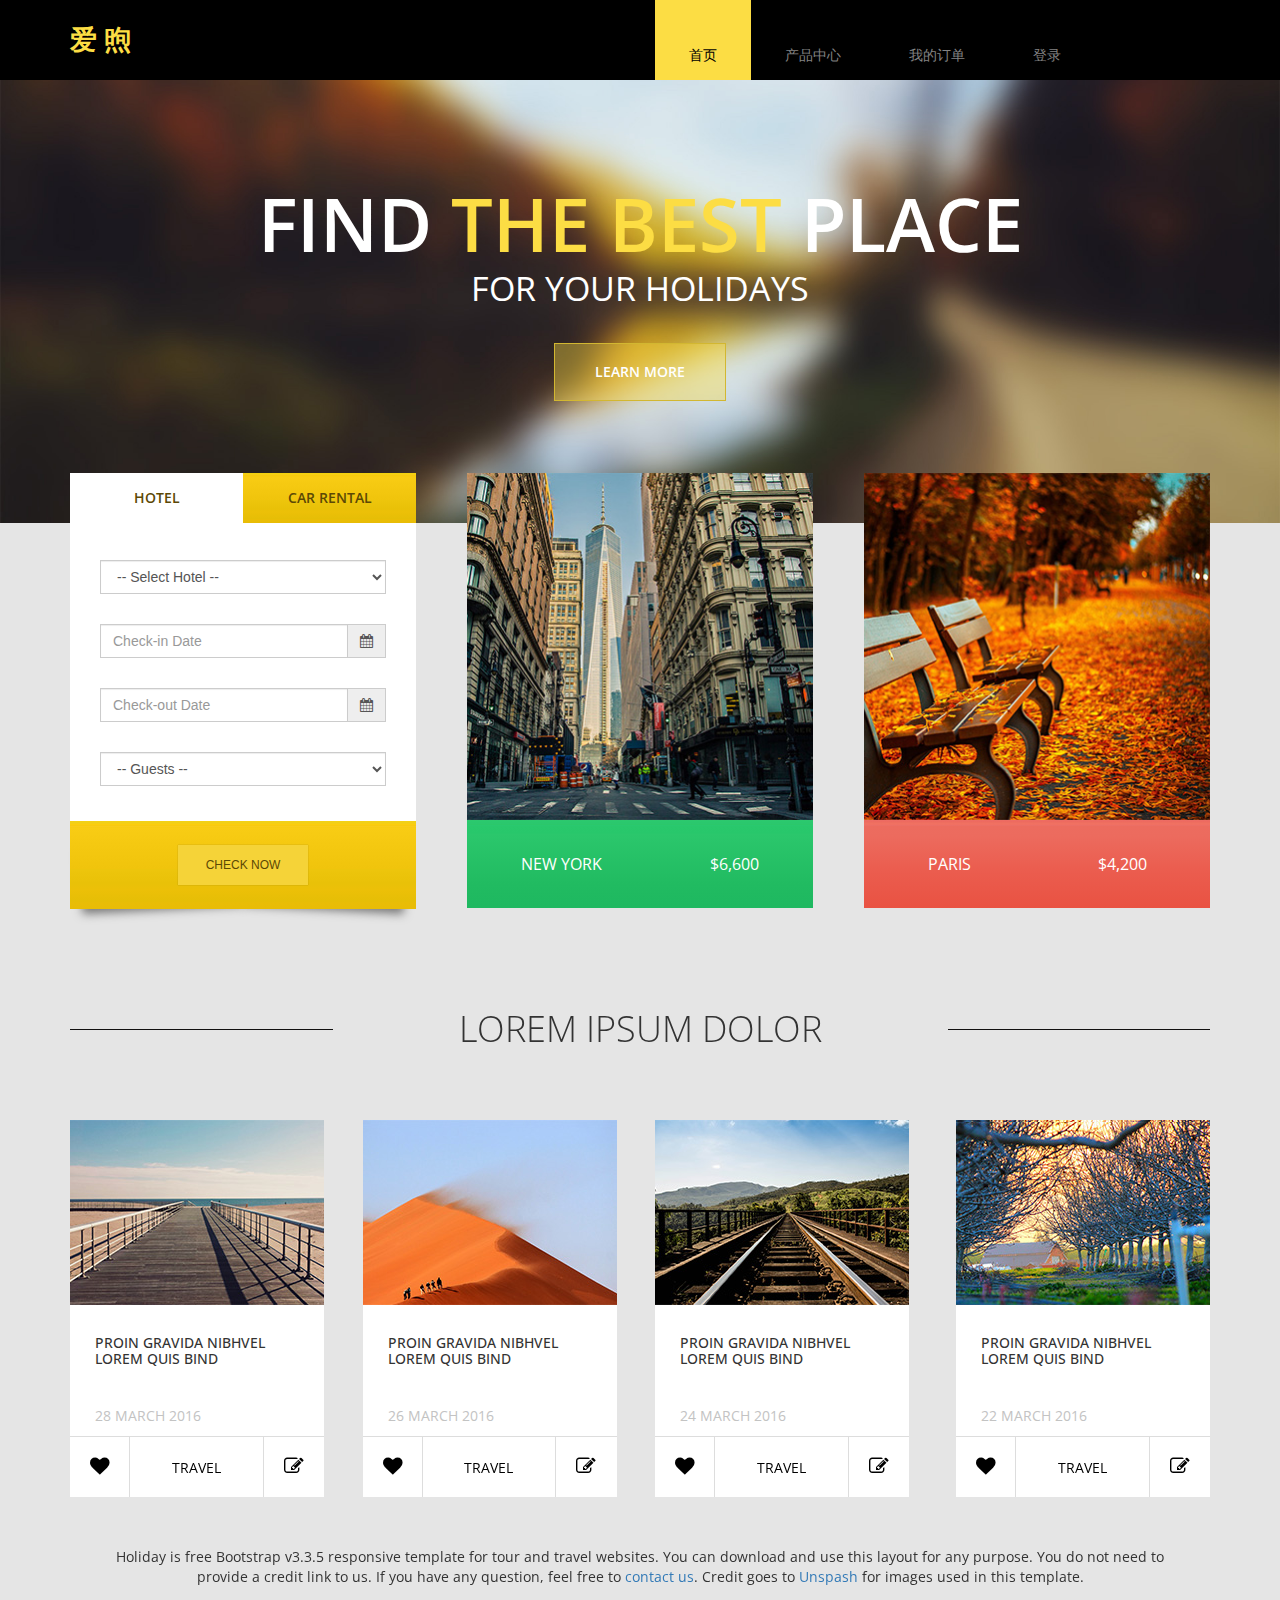
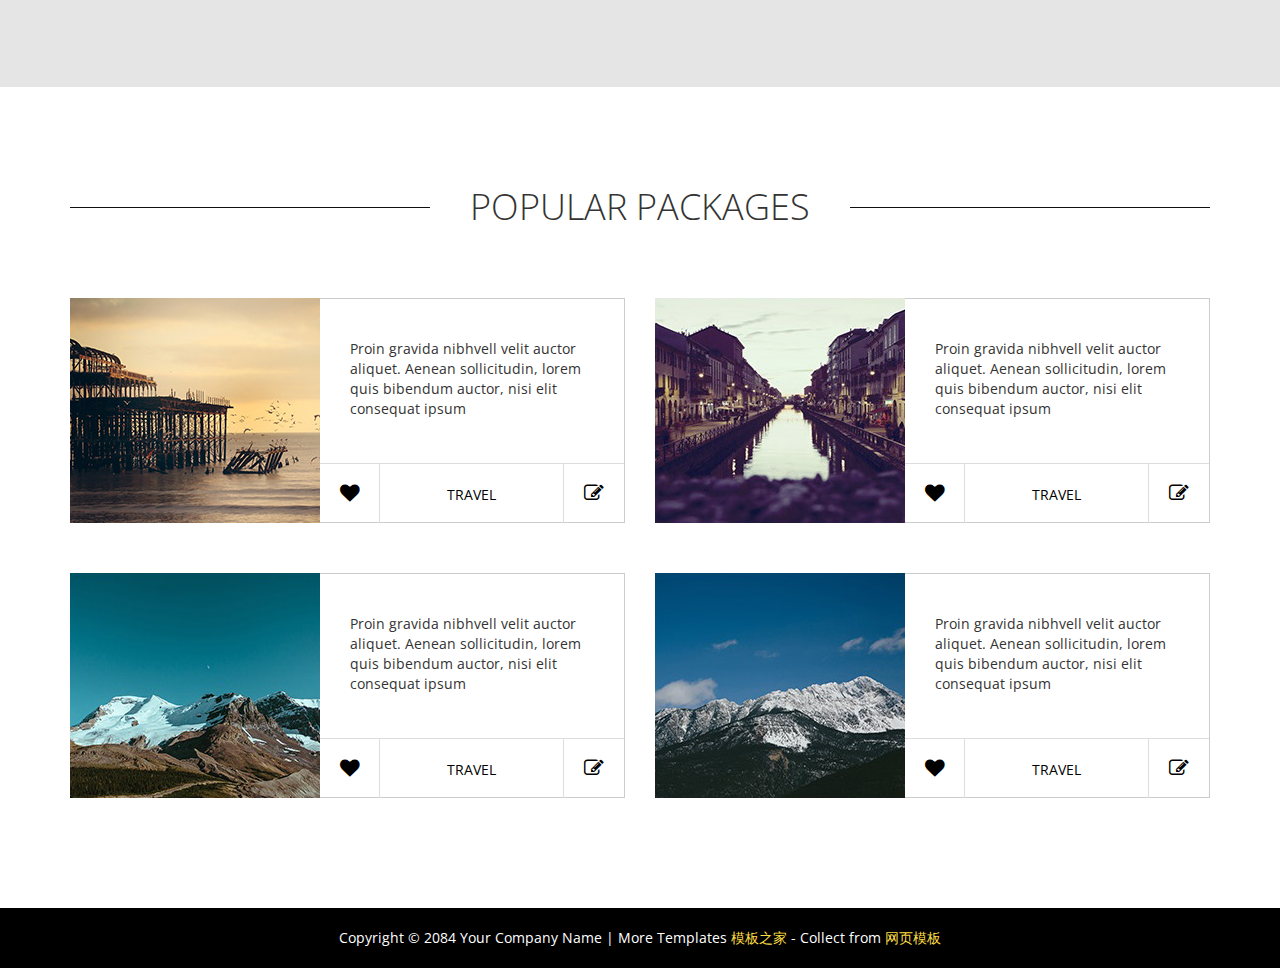
==== commit 30db75cf: "add so many thing" ====
--- a/index.html
+++ b/index.html
@@ -39,7 +39,19 @@
 							<!-- <li><a href="about.html">About</a></li> -->
 							<li><a href="tours.html">产品中心</a></li>
 							<li><a href="contact.html">我的订单</a></li>
-							<li><a href="about.html">Login</a></li>
+							<!-- <li><a href="about.html">Login</a></li> -->
+
+
+						<li>
+							<a href="#" id="loginhref" ><span class="glyphicon glyphicon-user"></span> <span id="loginName"></span> <span class="caret"></span></a>
+							<ul class="dropdown-menu" id="loginlogout">
+								<li>
+									<a href="#" onclick="logout()"><span class="glyphicon glyphicon-log-out"></span> 登出</a>
+								</li>
+							</ul>
+						</li>
+					
+
 						</ul>
 					</nav>		
 	  			</div>				
@@ -403,61 +415,41 @@
 		});
 		
 		// Load Flexslider when everything is loaded.
+		var storage = window.localStorage;
+		var token = storage.token;
+		var username = storage.name;
 		$(window).load(function() {	  		
-			// Vimeo API nonsense
-
-/*
-			  var player = document.getElementById('player_1');
-			  $f(player).addEvent('ready', ready);
-			 
-			  function addEvent(element, eventName, callback) {
-			    if (element.addEventListener) {
-			      element.addEventListener(eventName, callback, false)
-			    } else {
-			      element.attachEvent(eventName, callback, false);
-			    }
-			  }
-			 
-			  function ready(player_id) {
-			    var froogaloop = $f(player_id);
-			    froogaloop.addEvent('play', function(data) {
-			      $('.flexslider').flexslider("pause");
-			    });
-			    froogaloop.addEvent('pause', function(data) {
-			      $('.flexslider').flexslider("play");
-			    });
-			  }
-*/
-
-			 
-			 
-			  // Call fitVid before FlexSlider initializes, so the proper initial height can be retrieved.
-/*
-
-			  $(".flexslider")
-			    .fitVids()
-			    .flexslider({
-			      animation: "slide",
-			      useCSS: false,
-			      animationLoop: false,
-			      smoothHeight: true,
-			      controlNav: false,
-			      before: function(slider){
-			        $f(player).api('pause');
-			      }
-			  });
-*/
-
-
-			  
+			console.log(token)
+			console.log(username)
+			if(token == undefined || token == "null") {
+					// location.href = "login.html";
+					$("#loginhref").attr("href", "about.html"); //这里设置链接地址
+		  			$("#loginhref").html("登录");  //这里设置显示的内容
+
+		  			$("#loginlogout").hide();
+				} else {
+					//class="dropdown-toggle" data-toggle="dropdown"
+					$("#loginhref").attr("class", "dropdown-toggle"); //这里设置链接
+					$("#loginhref").attr("data-toggle", "dropdown"); //这里设置链接
+					$("#loginName").html(storage.name);
+				}! function($) {
+					$(document).on("click", "ul.nav li.parent > a > span.icon", function() {
+						$(this).find('em:first').toggleClass("glyphicon-minus");
+					});
+					$(".sidebar span.icon").find('em:first').addClass("glyphicon-plus");
+			}(window.jQuery);
 
 //	For images only
 		    $('.flexslider').flexslider({
 			    controlNav: false
 		    });
-
-
 	  	});
+
+	  	function logout() {
+			storage.removeItem("token");
+			storage.removeItem("name");
+			location.href = "index.html";
+		}
 	</script>
  </body>
  </html>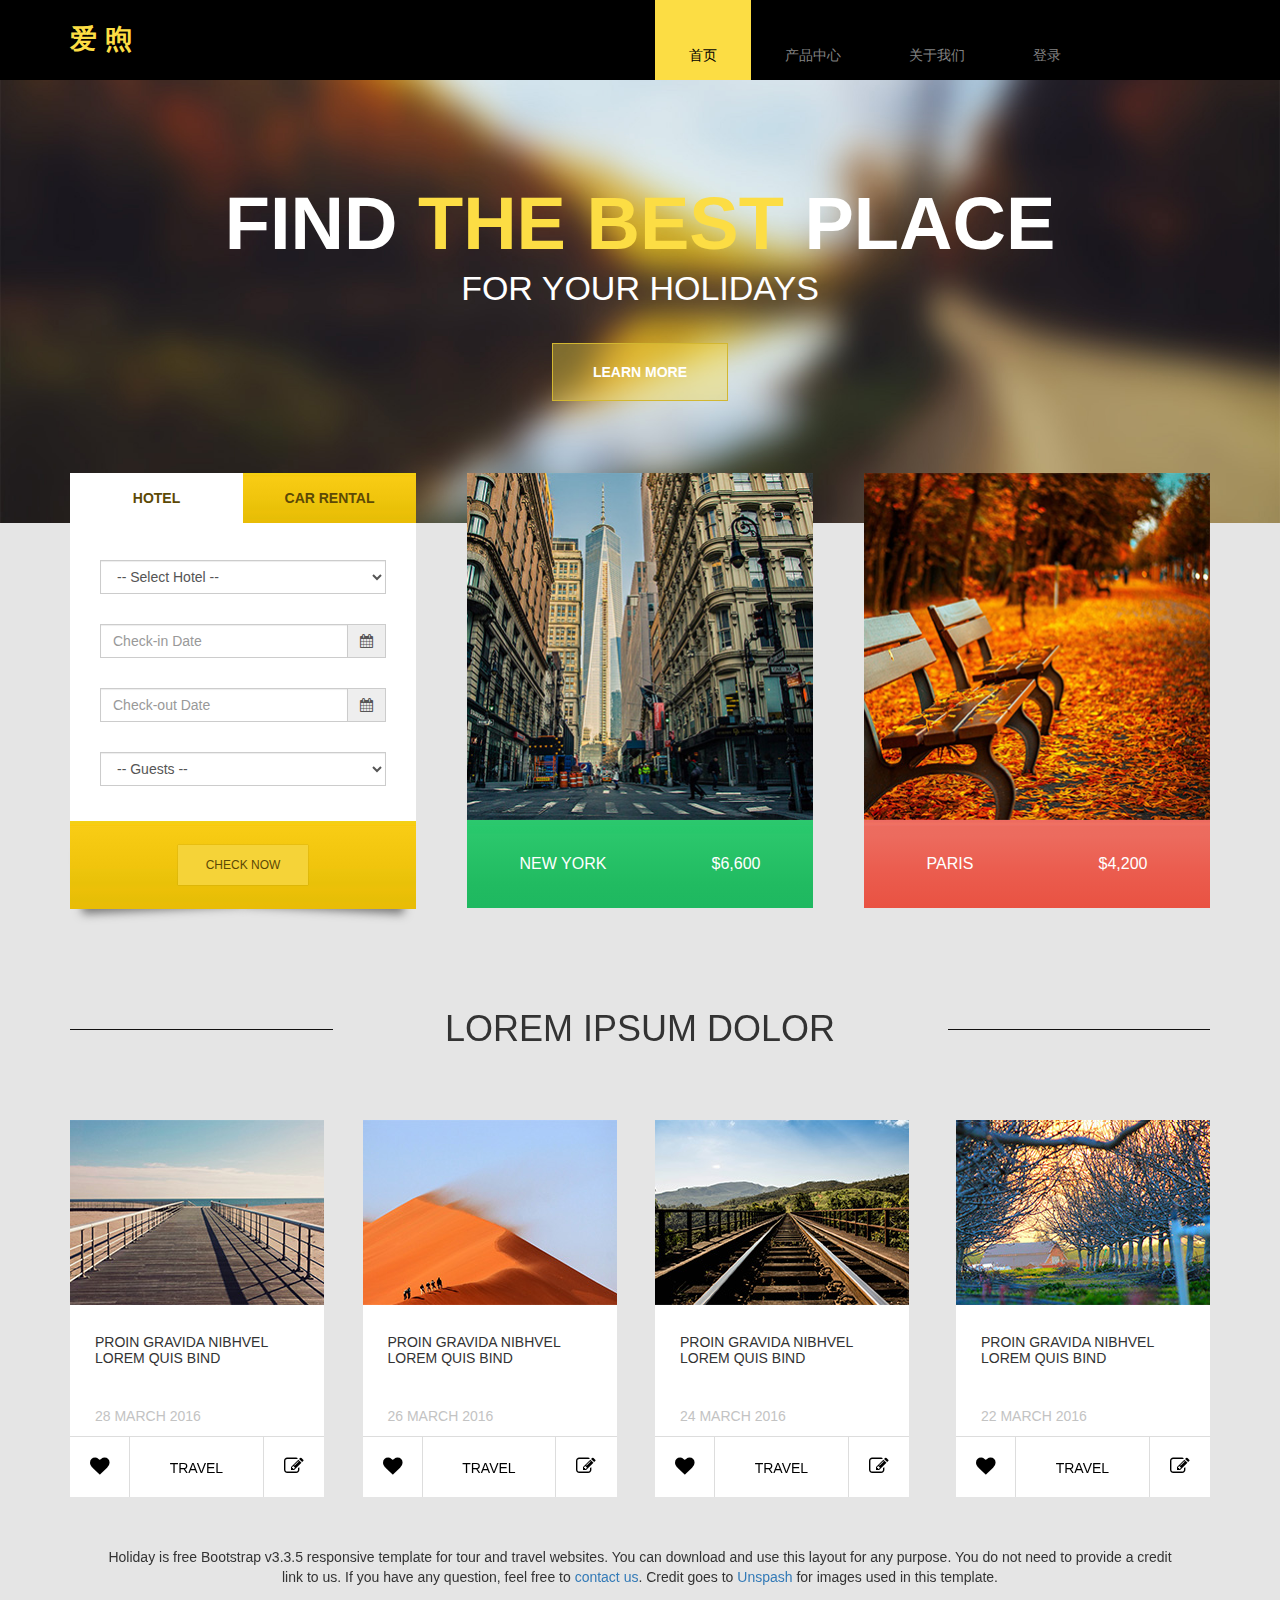
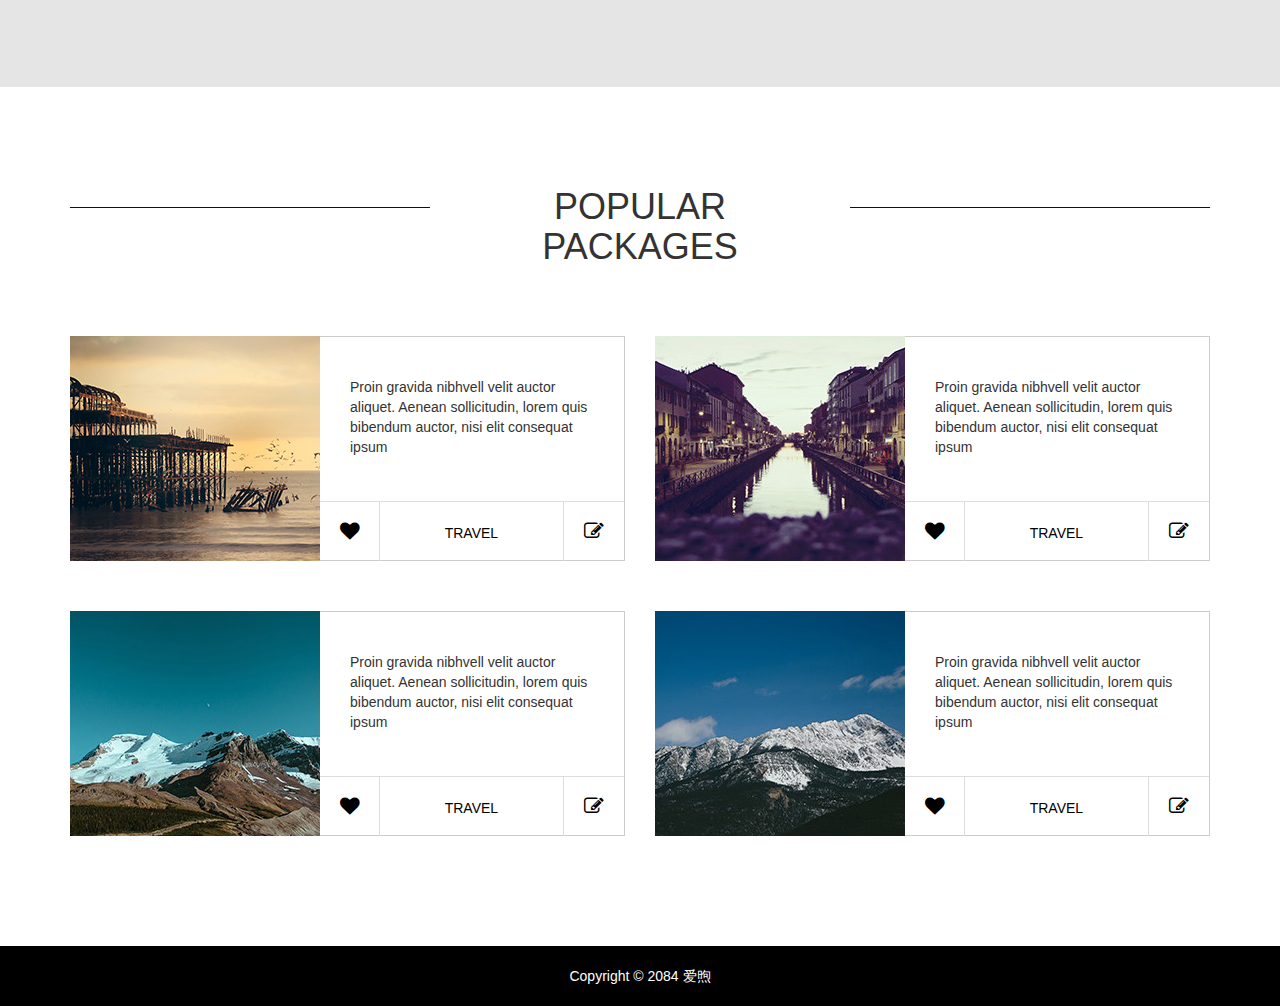
==== commit ddb81f72: "fix" ====
--- a/index.html
+++ b/index.html
@@ -6,7 +6,6 @@
   <meta name="viewport" content="width=device-width, initial-scale=1">
   <title>爱 煦 - 首页</title>
 
-  <link href='http://fonts.useso.com/css?family=Open+Sans:400,300,400italic,600,700' rel='stylesheet' type='text/css'>
   <link href="css/font-awesome.min.css" rel="stylesheet">
   <link href="css/bootstrap.min.css" rel="stylesheet">
   <link href="css/bootstrap-datetimepicker.min.css" rel="stylesheet">  
@@ -37,19 +36,24 @@
 						<ul>
 							<li><a href="index.html" class="active">首页</a></li>
 							<!-- <li><a href="about.html">About</a></li> -->
-							<li><a href="tours.html">产品中心</a></li>
-							<li><a href="contact.html">我的订单</a></li>
-							<!-- <li><a href="about.html">Login</a></li> -->
-
-
-						<li>
-							<a href="#" id="loginhref" ><span class="glyphicon glyphicon-user"></span> <span id="loginName"></span> <span class="caret"></span></a>
-							<ul class="dropdown-menu" id="loginlogout">
+							<li><a href="product.html">产品中心</a></li>
+							<li>
+									<a href="about.html">关于我们</a>
+								</li>
 								<li>
-									<a href="#" onclick="logout()"><span class="glyphicon glyphicon-log-out"></span> 登出</a>
+									<a href="#" id="loginhref"><span class="glyphicon glyphicon-user"></span> <span id="loginName"></span> <span class="caret"></span></a>
+									<ul class="dropdown-menu" id="loginlogout" style="left: auto;width: 102px;">
+										<li>
+											<a href="cart.html" ><span class="glyphicon glyphicon-shopping-cart">我的购物车</span> </a>
+										</li>
+											<li>
+											<a href="order.html" ><span class="glyphicon glyphicon-ok-circle"></span> 我的订单</a>
+										</li>
+											<li>
+											<a href="#" onclick="logout()"><span class="glyphicon glyphicon-log-out"></span> 登出</a>
+										</li>
+									</ul>
 								</li>
-							</ul>
-						</li>
 					
 
 						</ul>
@@ -226,7 +230,7 @@
 				</div>				
 			</div>
 		</div>
-        <div class="copyrights">Collect from <a href="http://www.cssmoban.com/" >企业网站模板</a></div>
+        <div class="copyrights">Collect from <a href="http://www.5aixu.com/" ></a></div>
 	
 		<div class="section-margin-top">
 			<div class="row">				
@@ -366,15 +370,14 @@
 			</div>		
 		</div>
 	</section>
-	<footer class="tm-black-bg">
-		<div class="container">
-			<div class="row">
-				<p class="tm-copyright-text">Copyright &copy; 2084 Your Company Name 
-                
-                | More Templates <a href="http://www.cssmoban.com/" target="_blank" title="模板之家">模板之家</a> - Collect from <a href="http://www.cssmoban.com/" title="网页模板" target="_blank">网页模板</a></p>
-			</div>
-		</div>		
-	</footer>
+		<footer class="tm-black-bg">
+			<div class="container">
+				<div class="row">
+					<p class="tm-copyright-text">Copyright &copy; 2084 爱煦
+					</p>
+				</div>
+			</div>
+		</footer>
 	<script type="text/javascript" src="js/jquery-1.11.2.min.js"></script>      		<!-- jQuery -->
   	<script type="text/javascript" src="js/moment.js"></script>							<!-- moment.js -->
 	<script type="text/javascript" src="js/bootstrap.min.js"></script>					<!-- bootstrap js -->
@@ -416,14 +419,14 @@
 		
 		// Load Flexslider when everything is loaded.
 		var storage = window.localStorage;
-		var token = storage.token;
-		var username = storage.name;
+		var token = storage.shopperToken;
+		var username = storage.shopperName;
 		$(window).load(function() {	  		
 			console.log(token)
 			console.log(username)
 			if(token == undefined || token == "null") {
 					// location.href = "login.html";
-					$("#loginhref").attr("href", "about.html"); //这里设置链接地址
+					$("#loginhref").attr("href", "login.html"); //这里设置链接地址
 		  			$("#loginhref").html("登录");  //这里设置显示的内容
 
 		  			$("#loginlogout").hide();
@@ -431,7 +434,7 @@
 					//class="dropdown-toggle" data-toggle="dropdown"
 					$("#loginhref").attr("class", "dropdown-toggle"); //这里设置链接
 					$("#loginhref").attr("data-toggle", "dropdown"); //这里设置链接
-					$("#loginName").html(storage.name);
+					$("#loginName").html(storage.shopperName);
 				}! function($) {
 					$(document).on("click", "ul.nav li.parent > a > span.icon", function() {
 						$(this).find('em:first').toggleClass("glyphicon-minus");
@@ -446,8 +449,8 @@
 	  	});
 
 	  	function logout() {
-			storage.removeItem("token");
-			storage.removeItem("name");
+			storage.removeItem("shopperToken");
+			storage.removeItem("shopperName");
 			location.href = "index.html";
 		}
 	</script>
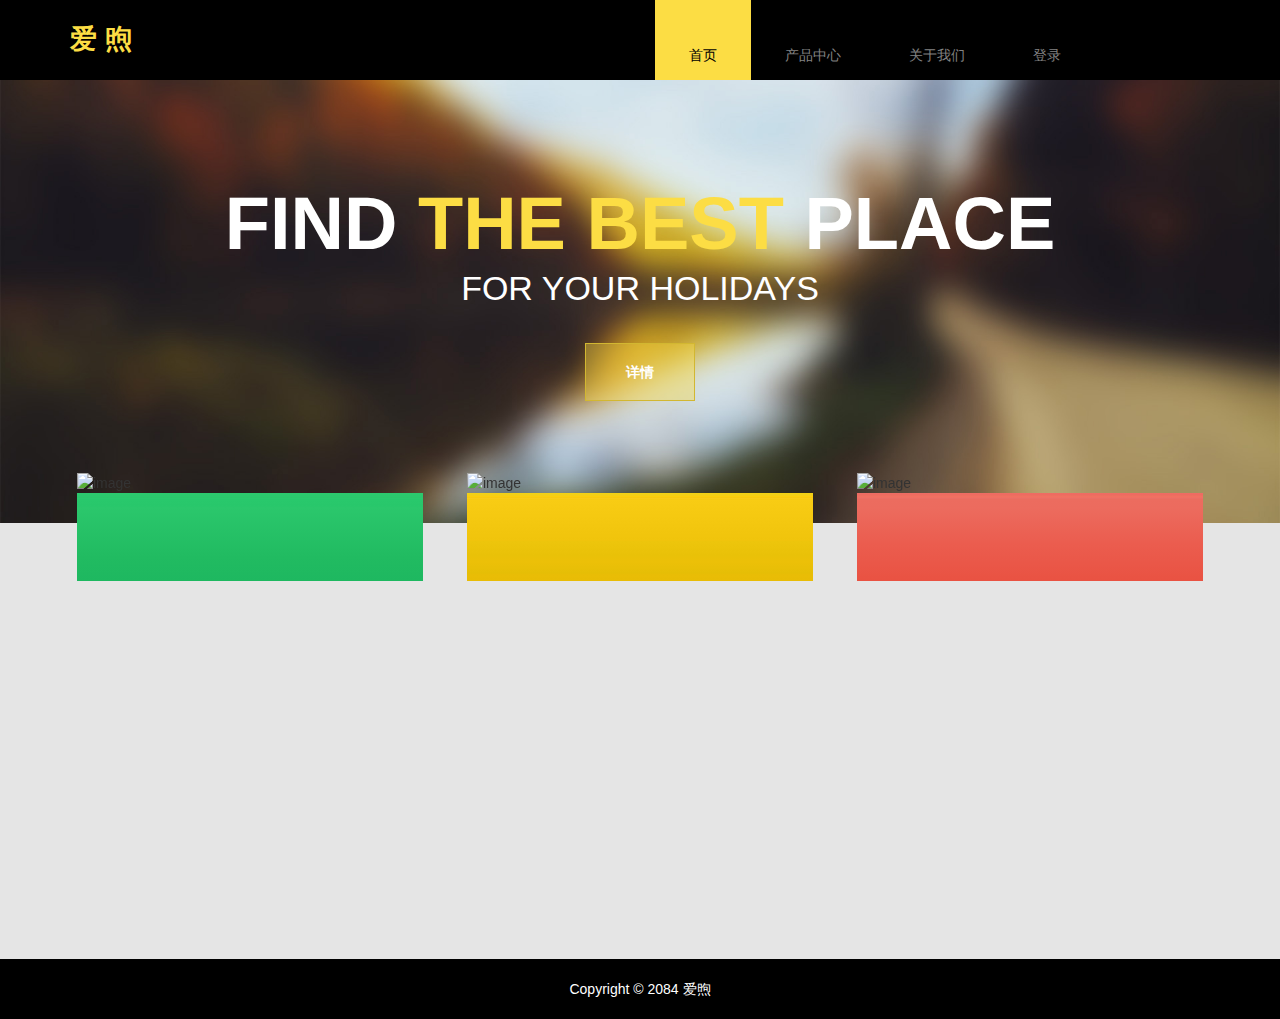
==== commit e0848e72: "首页修改" ====
--- a/index.html
+++ b/index.html
@@ -1,458 +1,270 @@
-<!DOCTYPE html>
-<html lang="en">
-<head>
-  <meta charset="utf-8">
-  <meta http-equiv="X-UA-Compatible" content="IE=edge">
-  <meta name="viewport" content="width=device-width, initial-scale=1">
-  <title>爱 煦 - 首页</title>
-
-  <link href="css/font-awesome.min.css" rel="stylesheet">
-  <link href="css/bootstrap.min.css" rel="stylesheet">
-  <link href="css/bootstrap-datetimepicker.min.css" rel="stylesheet">  
-  <link href="css/flexslider.css" rel="stylesheet">
-  <link href="css/templatemo-style.css" rel="stylesheet">
-
-  <!-- HTML5 shim and Respond.js for IE8 support of HTML5 elements and media queries -->
-  <!-- WARNING: Respond.js doesn't work if you view the page via file:// -->
-    <!--[if lt IE 9]>
-    <script src="https://oss.maxcdn.com/html5shiv/3.7.2/html5shiv.min.js"></script>
-    <script src="https://oss.maxcdn.com/respond/1.4.2/respond.min.js"></script>
-    <![endif]-->
-
-  </head>
-  <body class="tm-gray-bg">
-  	<!-- Header -->
-  	<div class="tm-header">
-  		<div class="container">
-  			<div class="row">
-  				<div class="col-lg-6 col-md-4 col-sm-3 tm-site-name-container">
-  					<a href="#" class="tm-site-name">爱 煦</a>	
-  				</div>
-	  			<div class="col-lg-6 col-md-8 col-sm-9">
-	  				<div class="mobile-menu-icon">
-		              <i class="fa fa-bars"></i>
-		            </div>
-	  				<nav class="tm-nav">
-						<ul>
-							<li><a href="index.html" class="active">首页</a></li>
-							<!-- <li><a href="about.html">About</a></li> -->
-							<li><a href="product.html">产品中心</a></li>
-							<li>
-									<a href="about.html">关于我们</a>
-								</li>
-								<li>
-									<a href="#" id="loginhref"><span class="glyphicon glyphicon-user"></span> <span id="loginName"></span> <span class="caret"></span></a>
-									<ul class="dropdown-menu" id="loginlogout" style="left: auto;width: 102px;">
-										<li>
-											<a href="cart.html" ><span class="glyphicon glyphicon-shopping-cart">我的购物车</span> </a>
-										</li>
-											<li>
-											<a href="order.html" ><span class="glyphicon glyphicon-ok-circle"></span> 我的订单</a>
-										</li>
-											<li>
-											<a href="#" onclick="logout()"><span class="glyphicon glyphicon-log-out"></span> 登出</a>
-										</li>
-									</ul>
-								</li>
-					
-
-						</ul>
-					</nav>		
-	  			</div>				
-  			</div>
-  		</div>	  	
-  	</div>
-	
-	<!-- Banner -->
-	<section class="tm-banner">
-		<!-- Flexslider -->
-		<div class="flexslider flexslider-banner">
-		  <ul class="slides">
-		    <li>
-			    <div class="tm-banner-inner">
-					<h1 class="tm-banner-title">Find <span class="tm-yellow-text">The Best</span> Place</h1>
-					<p class="tm-banner-subtitle">For Your Holidays</p>
-					<a href="#more" class="tm-banner-link">Learn More</a>	
-				</div>
-				<img src="img/banner-1.jpg" alt="Image" />	
-		    </li>
-		    <li>
-			    <div class="tm-banner-inner">
-					<h1 class="tm-banner-title">Lorem <span class="tm-yellow-text">Ipsum</span> Dolor</h1>
-					<p class="tm-banner-subtitle">Wonderful Destinations</p>
-					<a href="#more" class="tm-banner-link">Learn More</a>	
-				</div>
-		      <img src="img/banner-2.jpg" alt="Image" />
-		    </li>
-		    <li>
-			    <div class="tm-banner-inner">
-					<h1 class="tm-banner-title">Proin <span class="tm-yellow-text">Gravida</span> Nibhvell</h1>
-					<p class="tm-banner-subtitle">Velit Auctor</p>
-					<a href="#more" class="tm-banner-link">Learn More</a>	
-				</div>
-		      <img src="img/banner-3.jpg" alt="Image" />
-		    </li>
-		  </ul>
-		</div>	
-	</section>
-
-	<!-- gray bg -->	
-	<section class="container tm-home-section-1" id="more">
-		<div class="row">
-			<div class="col-lg-4 col-md-4 col-sm-6">
-				<!-- Nav tabs -->
-				<div class="tm-home-box-1">
-					<ul class="nav nav-tabs tm-white-bg" role="tablist" id="hotelCarTabs">
-					    <li role="presentation" class="active">
-					    	<a href="#hotel" aria-controls="hotel" role="tab" data-toggle="tab">Hotel</a>
-					    </li>
-					    <li role="presentation">
-					    	<a href="#car" aria-controls="car" role="tab" data-toggle="tab">Car Rental</a>
-					    </li>
-					</ul>
-
-					<!-- Tab panes -->
-					<div class="tab-content">
-					    <div role="tabpanel" class="tab-pane fade in active tm-white-bg" id="hotel">
-					    	<div class="tm-search-box effect2">
-								<form action="#" method="post" class="hotel-search-form">
-									<div class="tm-form-inner">
-										<div class="form-group">
-							            	 <select class="form-control">
-							            	 	<option value="">-- Select Hotel -- </option>
-							            	 	<option value="shangrila">Shangri-La</option>
-												<option value="chatrium">Chatrium</option>
-												<option value="fourseasons">Four Seasons</option>
-												<option value="hilton">Hilton</option>
-											</select> 
-							          	</div>
-							          	<div class="form-group">
-							                <div class='input-group date' id='datetimepicker1'>
-							                    <input type='text' class="form-control" placeholder="Check-in Date" />
-							                    <span class="input-group-addon">
-							                        <span class="fa fa-calendar"></span>
-							                    </span>
-							                </div>
-							            </div>
-							          	<div class="form-group">
-							                <div class='input-group date' id='datetimepicker2'>
-							                    <input type='text' class="form-control" placeholder="Check-out Date" />
-							                    <span class="input-group-addon">
-							                        <span class="fa fa-calendar"></span>
-							                    </span>
-							                </div>
-							            </div>
-							            <div class="form-group margin-bottom-0">
-							                <select class="form-control">
-							            	 	<option value="">-- Guests -- </option>
-							            	 	<option value="1">1</option>
-												<option value="2">2</option>
-												<option value="3">3</option>
-												<option value="4">4</option>
-												<option value="5p">5+</option>
-											</select> 
-							            </div>
-									</div>							
-						            <div class="form-group tm-yellow-gradient-bg text-center">
-						            	<button type="submit" name="submit" class="tm-yellow-btn">Check Now</button>
-						            </div>  
-								</form>
-							</div>
-					    </div>
-					    <div role="tabpanel" class="tab-pane fade tm-white-bg" id="car">
-							<div class="tm-search-box effect2">
-								<form action="#" method="post" class="hotel-search-form">
-									<div class="tm-form-inner">
-										<div class="form-group">
-							            	 <select class="form-control">
-							            	 	<option value="">-- Select Model -- </option>
-							            	 	<option value="shangrila">BMW</option>
-												<option value="chatrium">Mercedes-Benz</option>
-												<option value="fourseasons">Toyota</option>
-												<option value="hilton">Honda</option>
-											</select> 
-							          	</div>
-							          	<div class="form-group">
-							                <div class='input-group date-time' id='datetimepicker3'>
-							                    <input type='text' class="form-control" placeholder="Pickup Date" />
-							                    <span class="input-group-addon">
-							                        <span class="fa fa-calendar"></span>
-							                    </span>
-							                </div>
-							            </div>
-							          	<div class="form-group">
-							                <div class='input-group date-time' id='datetimepicker4'>
-							                    <input type='text' class="form-control" placeholder="Return Date" />
-							                    <span class="input-group-addon">
-							                        <span class="fa fa-calendar"></span>
-							                    </span>
-							                </div>
-							            </div>
-							            <div class="form-group">
-							            	 <select class="form-control">
-							            	 	<option value="">-- Options -- </option>
-							            	 	<option value="">Child Seat</option>
-												<option value="">GPS Navigator</option>
-												<option value="">Insurance</option>
-											</select> 
-							          	</div>							           
-									</div>							
-						            <div class="form-group tm-yellow-gradient-bg text-center">
-						            	<button type="submit" name="submit" class="tm-yellow-btn">Check Now</button>
-						            </div>  
-								</form>
-							</div>
-					    </div>				    
-					</div>
-				</div>								
-			</div>
-
-			<div class="col-lg-4 col-md-4 col-sm-6">
-				<div class="tm-home-box-1 tm-home-box-1-2 tm-home-box-1-center">
-					<img src="img/index-01.jpg" alt="image" class="img-responsive">
-					<a href="#">
-						<div class="tm-green-gradient-bg tm-city-price-container">
-							<span>New York</span>
-							<span>$6,600</span>
-						</div>	
-					</a>			
-				</div>				
-			</div>
-			<div class="col-lg-4 col-md-4 col-sm-6">
-				<div class="tm-home-box-1 tm-home-box-1-2 tm-home-box-1-right">
-					<img src="img/index-02.jpg" alt="image" class="img-responsive">
-					<a href="#">
-						<div class="tm-red-gradient-bg tm-city-price-container">
-							<span>Paris</span>
-							<span>$4,200</span>
-						</div>	
-					</a>					
-				</div>				
-			</div>
-		</div>
-        <div class="copyrights">Collect from <a href="http://www.5aixu.com/" ></a></div>
-	
-		<div class="section-margin-top">
-			<div class="row">				
-				<div class="tm-section-header">
-					<div class="col-lg-3 col-md-3 col-sm-3"><hr></div>
-					<div class="col-lg-6 col-md-6 col-sm-6"><h2 class="tm-section-title">Lorem Ipsum Dolor</h2></div>
-					<div class="col-lg-3 col-md-3 col-sm-3"><hr></div>	
-				</div>
-			</div>
-			<div class="row">
-				<div class="col-lg-3 col-md-3 col-sm-6 col-xs-6 col-xxs-12">
-					<div class="tm-home-box-2">						
-						<img src="img/index-03.jpg" alt="image" class="img-responsive">
-						<h3>Proin Gravida Nibhvel Lorem Quis Bind</h3>
-						<p class="tm-date">28 March 2016</p>
-						<div class="tm-home-box-2-container">
-							<a href="#" class="tm-home-box-2-link"><i class="fa fa-heart tm-home-box-2-icon border-right"></i></a>
-							<a href="#" class="tm-home-box-2-link"><span class="tm-home-box-2-description">Travel</span></a>
-							<a href="#" class="tm-home-box-2-link"><i class="fa fa-edit tm-home-box-2-icon border-left"></i></a>
-						</div>
-					</div>
-				</div>
-				<div class="col-lg-3 col-md-3 col-sm-6 col-xs-6 col-xxs-12">
-					<div class="tm-home-box-2">						
-					    <img src="img/index-04.jpg" alt="image" class="img-responsive">
-						<h3>Proin Gravida Nibhvel Lorem Quis Bind</h3>
-						<p class="tm-date">26 March 2016</p>
-						<div class="tm-home-box-2-container">
-							<a href="#" class="tm-home-box-2-link"><i class="fa fa-heart tm-home-box-2-icon border-right"></i></a>
-							<a href="#" class="tm-home-box-2-link"><span class="tm-home-box-2-description">Travel</span></a>
-							<a href="#" class="tm-home-box-2-link"><i class="fa fa-edit tm-home-box-2-icon border-left"></i></a>
-						</div>
-					</div>
-				</div>
-				<div class="col-lg-3 col-md-3 col-sm-6 col-xs-6 col-xxs-12">
-					<div class="tm-home-box-2">						
-					    <img src="img/index-05.jpg" alt="image" class="img-responsive">
-						<h3>Proin Gravida Nibhvel Lorem Quis Bind</h3>
-						<p class="tm-date">24 March 2016</p>
-						<div class="tm-home-box-2-container">
-							<a href="#" class="tm-home-box-2-link"><i class="fa fa-heart tm-home-box-2-icon border-right"></i></a>
-							<a href="#" class="tm-home-box-2-link"><span class="tm-home-box-2-description">Travel</span></a>
-							<a href="#" class="tm-home-box-2-link"><i class="fa fa-edit tm-home-box-2-icon border-left"></i></a>
-						</div>
-					</div>
-				</div>
-				<div class="col-lg-3 col-md-3 col-sm-6 col-xs-6 col-xxs-12">
-					<div class="tm-home-box-2 tm-home-box-2-right">						
-					    <img src="img/index-06.jpg" alt="image" class="img-responsive">
-						<h3>Proin Gravida Nibhvel Lorem Quis Bind</h3>
-						<p class="tm-date">22 March 2016</p>
-						<div class="tm-home-box-2-container">
-							<a href="#" class="tm-home-box-2-link"><i class="fa fa-heart tm-home-box-2-icon border-right"></i></a>
-							<a href="#" class="tm-home-box-2-link"><span class="tm-home-box-2-description">Travel</span></a>
-							<a href="#" class="tm-home-box-2-link"><i class="fa fa-edit tm-home-box-2-icon border-left"></i></a>
-						</div>
-					</div>
-				</div>
-			</div>
-			<div class="row">
-				<div class="col-lg-12">
-					<p class="home-description">Holiday is free Bootstrap v3.3.5 responsive template for tour and travel websites. You can download and use this layout for any purpose. You do not need to provide a credit link to us. If you have any question, feel free to <a href="http://www.facebook.com/templatemo" target="_parent">contact us</a>. Credit goes to <a rel="nofollow" href="http://unsplash.com" target="_parent">Unspash</a> for images used in this template.</p>					
-				</div>
-			</div>			
-		</div>
-	</section>		
-	
-	<!-- white bg -->
-	<section class="tm-white-bg section-padding-bottom">
-		<div class="container">
-			<div class="row">
-				<div class="tm-section-header section-margin-top">
-					<div class="col-lg-4 col-md-3 col-sm-3"><hr></div>
-					<div class="col-lg-4 col-md-6 col-sm-6"><h2 class="tm-section-title">Popular Packages</h2></div>
-					<div class="col-lg-4 col-md-3 col-sm-3"><hr></div>	
-				</div>
-				<div class="col-lg-6">
-					<div class="tm-home-box-3">
-						<div class="tm-home-box-3-img-container">
-							<img src="img/index-07.jpg" alt="image" class="img-responsive">	
-						</div>						
-						<div class="tm-home-box-3-info">
-							<p class="tm-home-box-3-description">Proin gravida nibhvell velit auctor aliquet. Aenean sollicitudin, lorem quis bibendum auctor, nisi elit consequat ipsum</p>
-					        <div class="tm-home-box-2-container">
-							<a href="#" class="tm-home-box-2-link"><i class="fa fa-heart tm-home-box-2-icon border-right"></i></a>
-							<a href="#" class="tm-home-box-2-link"><span class="tm-home-box-2-description box-3">Travel</span></a>
-							<a href="#" class="tm-home-box-2-link"><i class="fa fa-edit tm-home-box-2-icon border-left"></i></a>
-						</div>
-						</div>						
-					</div>					
-			     </div>
-			     <div class="col-lg-6">
-			        <div class="tm-home-box-3">
-						<div class="tm-home-box-3-img-container">
-							<img src="img/index-08.jpg" alt="image" class="img-responsive">	
-						</div>						
-						<div class="tm-home-box-3-info">
-							<p class="tm-home-box-3-description">Proin gravida nibhvell velit auctor aliquet. Aenean sollicitudin, lorem quis bibendum auctor, nisi elit consequat ipsum</p>
-					        <div class="tm-home-box-2-container">
-							<a href="#" class="tm-home-box-2-link"><i class="fa fa-heart tm-home-box-2-icon border-right"></i></a>
-							<a href="#" class="tm-home-box-2-link"><span class="tm-home-box-2-description box-3">Travel</span></a>
-							<a href="#" class="tm-home-box-2-link"><i class="fa fa-edit tm-home-box-2-icon border-left"></i></a>
-						</div>
-						</div>						
-					</div>
-				</div>
-				<div class="col-lg-6">
-				    <div class="tm-home-box-3">
-						<div class="tm-home-box-3-img-container">
-							<img src="img/index-09.jpg" alt="image" class="img-responsive">	
-						</div>						
-						<div class="tm-home-box-3-info">
-							<p class="tm-home-box-3-description">Proin gravida nibhvell velit auctor aliquet. Aenean sollicitudin, lorem quis bibendum auctor, nisi elit consequat ipsum</p>
-					        <div class="tm-home-box-2-container">
-							<a href="#" class="tm-home-box-2-link"><i class="fa fa-heart tm-home-box-2-icon border-right"></i></a>
-							<a href="#" class="tm-home-box-2-link"><span class="tm-home-box-2-description box-3">Travel</span></a>
-							<a href="#" class="tm-home-box-2-link"><i class="fa fa-edit tm-home-box-2-icon border-left"></i></a>
-						</div>
-						</div>						
-					</div>
-			    </div>
-			    <div class="col-lg-6">
-			        <div class="tm-home-box-3">
-						<div class="tm-home-box-3-img-container">
-							<img src="img/index-10.jpg" alt="image" class="img-responsive">	
-						</div>						
-						<div class="tm-home-box-3-info">
-							<p class="tm-home-box-3-description">Proin gravida nibhvell velit auctor aliquet. Aenean sollicitudin, lorem quis bibendum auctor, nisi elit consequat ipsum</p>
-					        <div class="tm-home-box-2-container">
-							<a href="#" class="tm-home-box-2-link"><i class="fa fa-heart tm-home-box-2-icon border-right"></i></a>
-							<a href="#" class="tm-home-box-2-link"><span class="tm-home-box-2-description box-3">Travel</span></a>
-							<a href="#" class="tm-home-box-2-link"><i class="fa fa-edit tm-home-box-2-icon border-left"></i></a>
-						</div>
-						</div>						
-					</div>
-			   	</div>
-			</div>		
-		</div>
-	</section>
-		<footer class="tm-black-bg">
-			<div class="container">
-				<div class="row">
-					<p class="tm-copyright-text">Copyright &copy; 2084 爱煦
-					</p>
-				</div>
-			</div>
-		</footer>
-	<script type="text/javascript" src="js/jquery-1.11.2.min.js"></script>      		<!-- jQuery -->
-  	<script type="text/javascript" src="js/moment.js"></script>							<!-- moment.js -->
-	<script type="text/javascript" src="js/bootstrap.min.js"></script>					<!-- bootstrap js -->
-	<script type="text/javascript" src="js/bootstrap-datetimepicker.min.js"></script>	<!-- bootstrap date time picker js, http://eonasdan.github.io/bootstrap-datetimepicker/ -->
-	<script type="text/javascript" src="js/jquery.flexslider-min.js"></script>
-<!--
-	<script src="js/froogaloop.js"></script>
-	<script src="js/jquery.fitvid.js"></script>
--->
-   	<script type="text/javascript" src="js/templatemo-script.js"></script>      		<!-- Templatemo Script -->
-	<script>
-		// HTML document is loaded. DOM is ready.
-		$(function() {
-
-			$('#hotelCarTabs a').click(function (e) {
-			  e.preventDefault()
-			  $(this).tab('show')
-			})
-
-        	$('.date').datetimepicker({
-            	format: 'MM/DD/YYYY'
-            });
-            $('.date-time').datetimepicker();
-
-			// https://css-tricks.com/snippets/jquery/smooth-scrolling/
-		  	$('a[href*=#]:not([href=#])').click(function() {
-			    if (location.pathname.replace(/^\//,'') == this.pathname.replace(/^\//,'') && location.hostname == this.hostname) {
-			      var target = $(this.hash);
-			      target = target.length ? target : $('[name=' + this.hash.slice(1) +']');
-			      if (target.length) {
-			        $('html,body').animate({
-			          scrollTop: target.offset().top
-			        }, 1000);
-			        return false;
-			      }
-			    }
-		  	});
-		});
-		
-		// Load Flexslider when everything is loaded.
-		var storage = window.localStorage;
-		var token = storage.shopperToken;
-		var username = storage.shopperName;
-		$(window).load(function() {	  		
-			console.log(token)
-			console.log(username)
-			if(token == undefined || token == "null") {
-					// location.href = "login.html";
-					$("#loginhref").attr("href", "login.html"); //这里设置链接地址
-		  			$("#loginhref").html("登录");  //这里设置显示的内容
-
-		  			$("#loginlogout").hide();
-				} else {
-					//class="dropdown-toggle" data-toggle="dropdown"
-					$("#loginhref").attr("class", "dropdown-toggle"); //这里设置链接
-					$("#loginhref").attr("data-toggle", "dropdown"); //这里设置链接
-					$("#loginName").html(storage.shopperName);
-				}! function($) {
-					$(document).on("click", "ul.nav li.parent > a > span.icon", function() {
-						$(this).find('em:first').toggleClass("glyphicon-minus");
-					});
-					$(".sidebar span.icon").find('em:first').addClass("glyphicon-plus");
-			}(window.jQuery);
-
-//	For images only
-		    $('.flexslider').flexslider({
-			    controlNav: false
-		    });
-	  	});
-
-	  	function logout() {
-			storage.removeItem("shopperToken");
-			storage.removeItem("shopperName");
-			location.href = "index.html";
-		}
-	</script>
- </body>
- </html>+<!DOCTYPE html>
+<html lang="en">
+
+	<head>
+		<meta charset="utf-8">
+		<meta http-equiv="X-UA-Compatible" content="IE=edge">
+		<meta name="viewport" content="width=device-width, initial-scale=1">
+		<title>爱 煦 - 首页</title>
+
+		<link href="css/font-awesome.min.css" rel="stylesheet">
+		<link href="css/bootstrap.min.css" rel="stylesheet">
+		<link href="css/bootstrap-datetimepicker.min.css" rel="stylesheet">
+		<link href="css/flexslider.css" rel="stylesheet">
+		<link href="css/templatemo-style.css" rel="stylesheet">
+
+		<!-- HTML5 shim and Respond.js for IE8 support of HTML5 elements and media queries -->
+		<!-- WARNING: Respond.js doesn't work if you view the page via file:// -->
+		<!--[if lt IE 9]>
+    <script src="https://oss.maxcdn.com/html5shiv/3.7.2/html5shiv.min.js"></script>
+    <script src="https://oss.maxcdn.com/respond/1.4.2/respond.min.js"></script>
+    <![endif]-->
+
+	</head>
+
+	<body class="tm-gray-bg">
+		<!-- Header -->
+		<div class="tm-header">
+			<div class="container">
+				<div class="row">
+					<div class="col-lg-6 col-md-4 col-sm-3 tm-site-name-container">
+						<a href="#" class="tm-site-name">爱 煦</a>
+					</div>
+					<div class="col-lg-6 col-md-8 col-sm-9">
+						<div class="mobile-menu-icon">
+							<i class="fa fa-bars"></i>
+						</div>
+						<nav class="tm-nav">
+							<ul>
+								<li>
+									<a href="index.html" class="active">首页</a>
+								</li>
+								<!-- <li><a href="about.html">About</a></li> -->
+								<li>
+									<a href="product.html">产品中心</a>
+								</li>
+								<li>
+									<a href="about.html">关于我们</a>
+								</li>
+								<li>
+									<a href="#" id="loginhref"><span class="glyphicon glyphicon-user"></span> <span id="loginName"></span> <span class="caret"></span></a>
+									<ul class="dropdown-menu" id="loginlogout" style="left: auto;width: 102px;">
+										<li>
+											<a href="cart.html"><span class="glyphicon glyphicon-shopping-cart">我的购物车</span> </a>
+										</li>
+										<li>
+											<a href="order.html"><span class="glyphicon glyphicon-ok-circle"></span> 我的订单</a>
+										</li>
+										<li>
+											<a href="uppasswd.html"><span class="glyphicon glyphicon-edit"></span> 修改密码</a>
+										</li>
+										<li>
+											<a href="#" onclick="logout()"><span class="glyphicon glyphicon-log-out"></span> 登出</a>
+										</li>
+									</ul>
+								</li>
+							</ul>
+						</nav>
+					</div>
+				</div>
+			</div>
+		</div>
+
+		<!-- Banner -->
+		<section class="tm-banner">
+			<!-- Flexslider -->
+			<div class="flexslider flexslider-banner">
+				<ul class="slides">
+					<li>
+						<div class="tm-banner-inner">
+							<h1 class="tm-banner-title">Find <span class="tm-yellow-text">The Best</span> Place</h1>
+							<p class="tm-banner-subtitle">For Your Holidays</p>
+							<a href="#more" class="tm-banner-link">详情</a>
+						</div>
+						<img src="img/banner-1.jpg" alt="Image" />
+					</li>
+					<li>
+						<div class="tm-banner-inner">
+							<h1 class="tm-banner-title">Lorem <span class="tm-yellow-text">Ipsum</span> Dolor</h1>
+							<p class="tm-banner-subtitle">Wonderful Destinations</p>
+							<a href="#more" class="tm-banner-link">详情</a>
+						</div>
+						<img src="img/banner-2.jpg" alt="Image" />
+					</li>
+					<li>
+						<div class="tm-banner-inner">
+							<h1 class="tm-banner-title">Proin <span class="tm-yellow-text">Gravida</span> Nibhvell</h1>
+							<p class="tm-banner-subtitle">Velit Auctor</p>
+							<a href="#more" class="tm-banner-link">详情</a>
+						</div>
+						<img src="img/banner-3.jpg" alt="Image" />
+					</li>
+				</ul>
+			</div>
+		</section>
+
+		<!-- gray bg -->
+		<section class="container tm-home-section-1" id="more">
+			<div class="row">
+			<div class="col-lg-4 col-md-4 col-sm-6">
+					<div class="tm-home-box-1 tm-home-box-1-2 tm-home-box-1-center">
+						<img src="" alt="image" class="img-responsive" id="img1">
+						<a href="#">
+							<div class="tm-green-gradient-bg tm-city-price-container">
+								<span id="name1"></span>
+								<span id="price1"></span>
+							</div>
+						</a>
+					</div>
+				</div>
+				<div class="col-lg-4 col-md-4 col-sm-6">
+					<div class="tm-home-box-1 tm-home-box-1-2 tm-home-box-1-center">
+						<img src="" alt="image" class="img-responsive" id="img2">
+						<a href="#">
+							<div class="tm-yellow-gradient-bg tm-city-price-container">
+								<span id="name2"></span>
+								<span id="price2"></span>
+							</div>
+						</a>
+					</div>
+				</div>
+				<div class="col-lg-4 col-md-4 col-sm-6">
+					<div class="tm-home-box-1 tm-home-box-1-2 tm-home-box-1-center">
+						<img src="" alt="image" class="img-responsive" id="img3">
+						<a href="#">
+							<div class="tm-red-gradient-bg tm-city-price-container">
+								<span id="name3"></span>
+								<span id="price3"></span>
+							</div>
+						</a>
+					</div>
+				</div>
+			</div>
+			<div class="copyrights">Collect from
+				<a href="http://www.5aixu.com/"></a>
+			</div>
+
+		</section>
+
+		<!-- white bg -->
+
+		<footer class="tm-black-bg">
+			<div class="container">
+				<div class="row">
+					<p class="tm-copyright-text">Copyright &copy; 2084 爱煦
+					</p>
+				</div>
+			</div>
+		</footer>
+		<script type="text/javascript" src="js/jquery-1.11.2.min.js"></script>
+		<!-- jQuery -->
+		<script type="text/javascript" src="js/moment.js"></script>
+		<!-- moment.js -->
+		<script type="text/javascript" src="js/bootstrap.min.js"></script>
+		<!-- bootstrap js -->
+		<script type="text/javascript" src="js/bootstrap-datetimepicker.min.js"></script>
+		<!-- bootstrap date time picker js, http://eonasdan.github.io/bootstrap-datetimepicker/ -->
+		<script type="text/javascript" src="js/jquery.flexslider-min.js"></script>
+		<!--
+	<script src="js/froogaloop.js"></script>
+	<script src="js/jquery.fitvid.js"></script>
+-->
+		<script type="text/javascript" src="js/templatemo-script.js"></script>
+		<!-- Templatemo Script -->
+		<script>
+			// HTML document is loaded. DOM is ready.
+			$(function() {
+
+				$('#hotelCarTabs a').click(function(e) {
+					e.preventDefault()
+					$(this).tab('show')
+				})
+
+				$('.date').datetimepicker({
+					format: 'MM/DD/YYYY'
+				});
+				$('.date-time').datetimepicker();
+
+				// https://css-tricks.com/snippets/jquery/smooth-scrolling/
+				$('a[href*=#]:not([href=#])').click(function() {
+					if(location.pathname.replace(/^\//, '') == this.pathname.replace(/^\//, '') && location.hostname == this.hostname) {
+						var target = $(this.hash);
+						target = target.length ? target : $('[name=' + this.hash.slice(1) + ']');
+						if(target.length) {
+							$('html,body').animate({
+								scrollTop: target.offset().top
+							}, 1000);
+							return false;
+						}
+					}
+				});
+			});
+
+			// Load Flexslider when everything is loaded.
+			var storage = window.localStorage;
+			var token = storage.shopperToken;
+			var username = storage.shopperName;
+			//var baseUrl = "http://localhost:8080/";
+			var baseUrl = "http://139.196.12.123:8080/";
+			$(window).load(function() {
+				console.log(token)
+				console.log(username)
+				if(token == undefined || token == "null") {
+					// location.href = "login.html";
+					$("#loginhref").attr("href", "login.html"); //这里设置链接地址
+					$("#loginhref").html("登录"); //这里设置显示的内容
+
+					$("#loginlogout").hide();
+				} else {
+					//class="dropdown-toggle" data-toggle="dropdown"
+					$("#loginhref").attr("class", "dropdown-toggle"); //这里设置链接
+					$("#loginhref").attr("data-toggle", "dropdown"); //这里设置链接
+					$("#loginName").html(storage.shopperName);
+				}! function($) {
+					$(document).on("click", "ul.nav li.parent > a > span.icon", function() {
+						$(this).find('em:first').toggleClass("glyphicon-minus");
+					});
+					$(".sidebar span.icon").find('em:first').addClass("glyphicon-plus");
+				}(window.jQuery);
+
+				$(function() {
+					$.ajax({
+						"dataType": 'json',
+						"type": "get",
+						"url": baseUrl + "product/common/recommend/0/3",
+						contentType: "application/json",
+						async: false,
+						headers: {
+							"x-token": token,
+							"type": 1
+						},
+						"data": {},
+						"success": function(data) {
+							if(data.code == 200) {
+								$.each(data.data, function(index, item) {
+									var i=index+1;
+									$("#img"+i).attr("src","/aixuManager/productImg/" + item.picUrl.split("~")[0]);
+									$("#name"+i).html(item.name);
+									$("#price"+i).html("¥ "+item.price);
+								});
+							}
+						},
+						"error": function(resp) {}
+					});
+				});
+
+				//	For images only
+				$('.flexslider').flexslider({
+					controlNav: false
+				});
+			});
+
+			function logout() {
+				storage.removeItem("shopperToken");
+				storage.removeItem("shopperName");
+				location.href = "index.html";
+			}
+		</script>
+	</body>
+
+</html>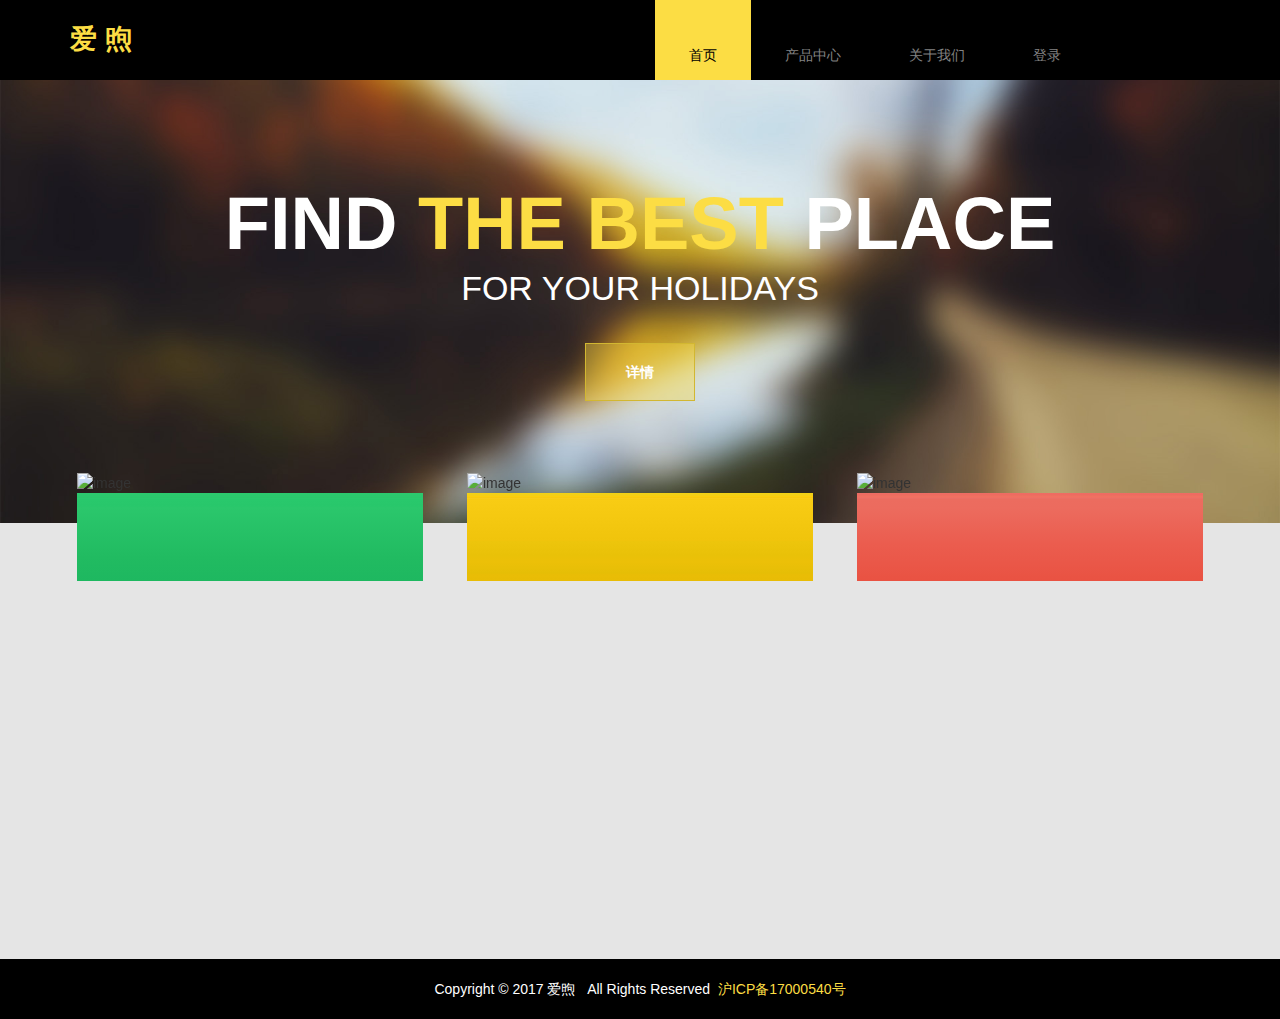
==== commit ca441be3: "add备案号" ====
--- a/index.html
+++ b/index.html
@@ -151,7 +151,7 @@
 		<footer class="tm-black-bg">
 			<div class="container">
 				<div class="row">
-					<p class="tm-copyright-text">Copyright &copy; 2084 爱煦
+					<p class="tm-copyright-text">Copyright &copy; 2017 爱煦 &nbsp; All Rights Reserved &nbsp;<a href="http://www.miitbeian.gov.cn/" target="_blank">沪ICP备17000540号</a>
 					</p>
 				</div>
 			</div>
